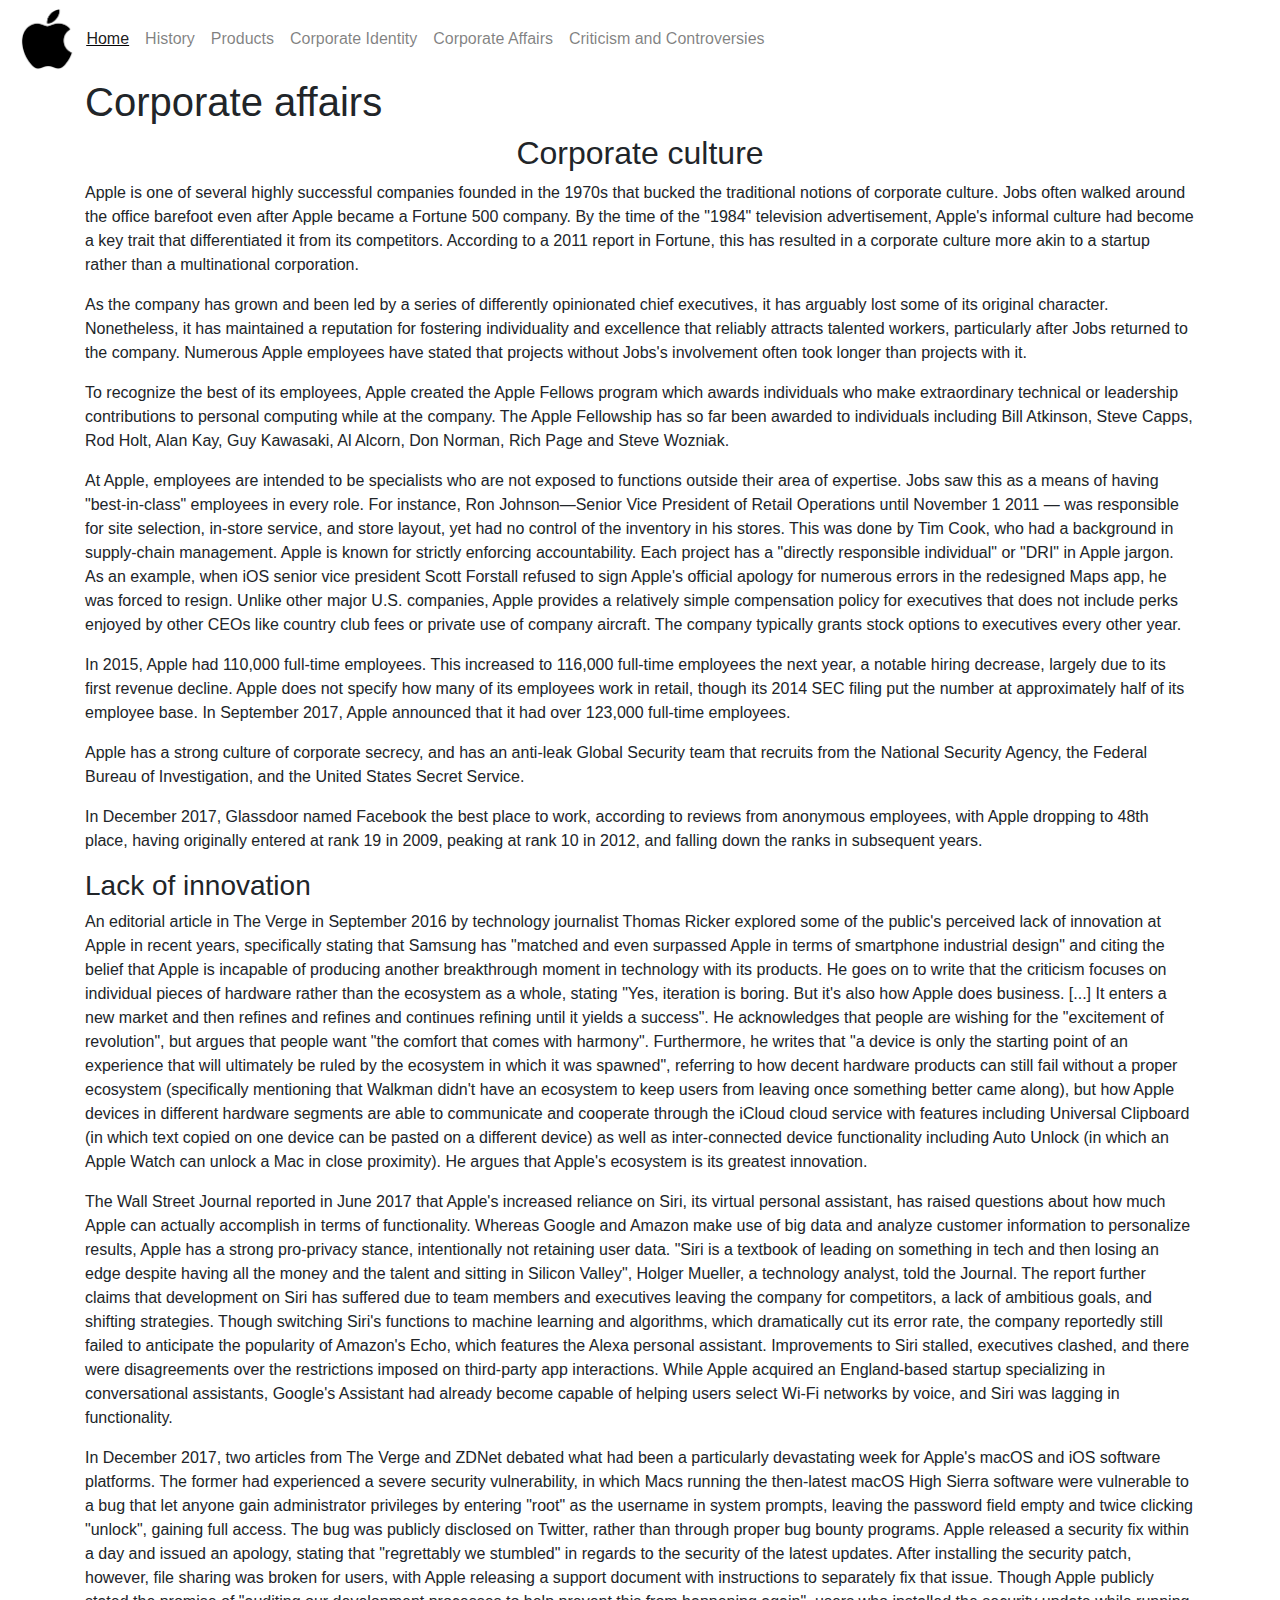
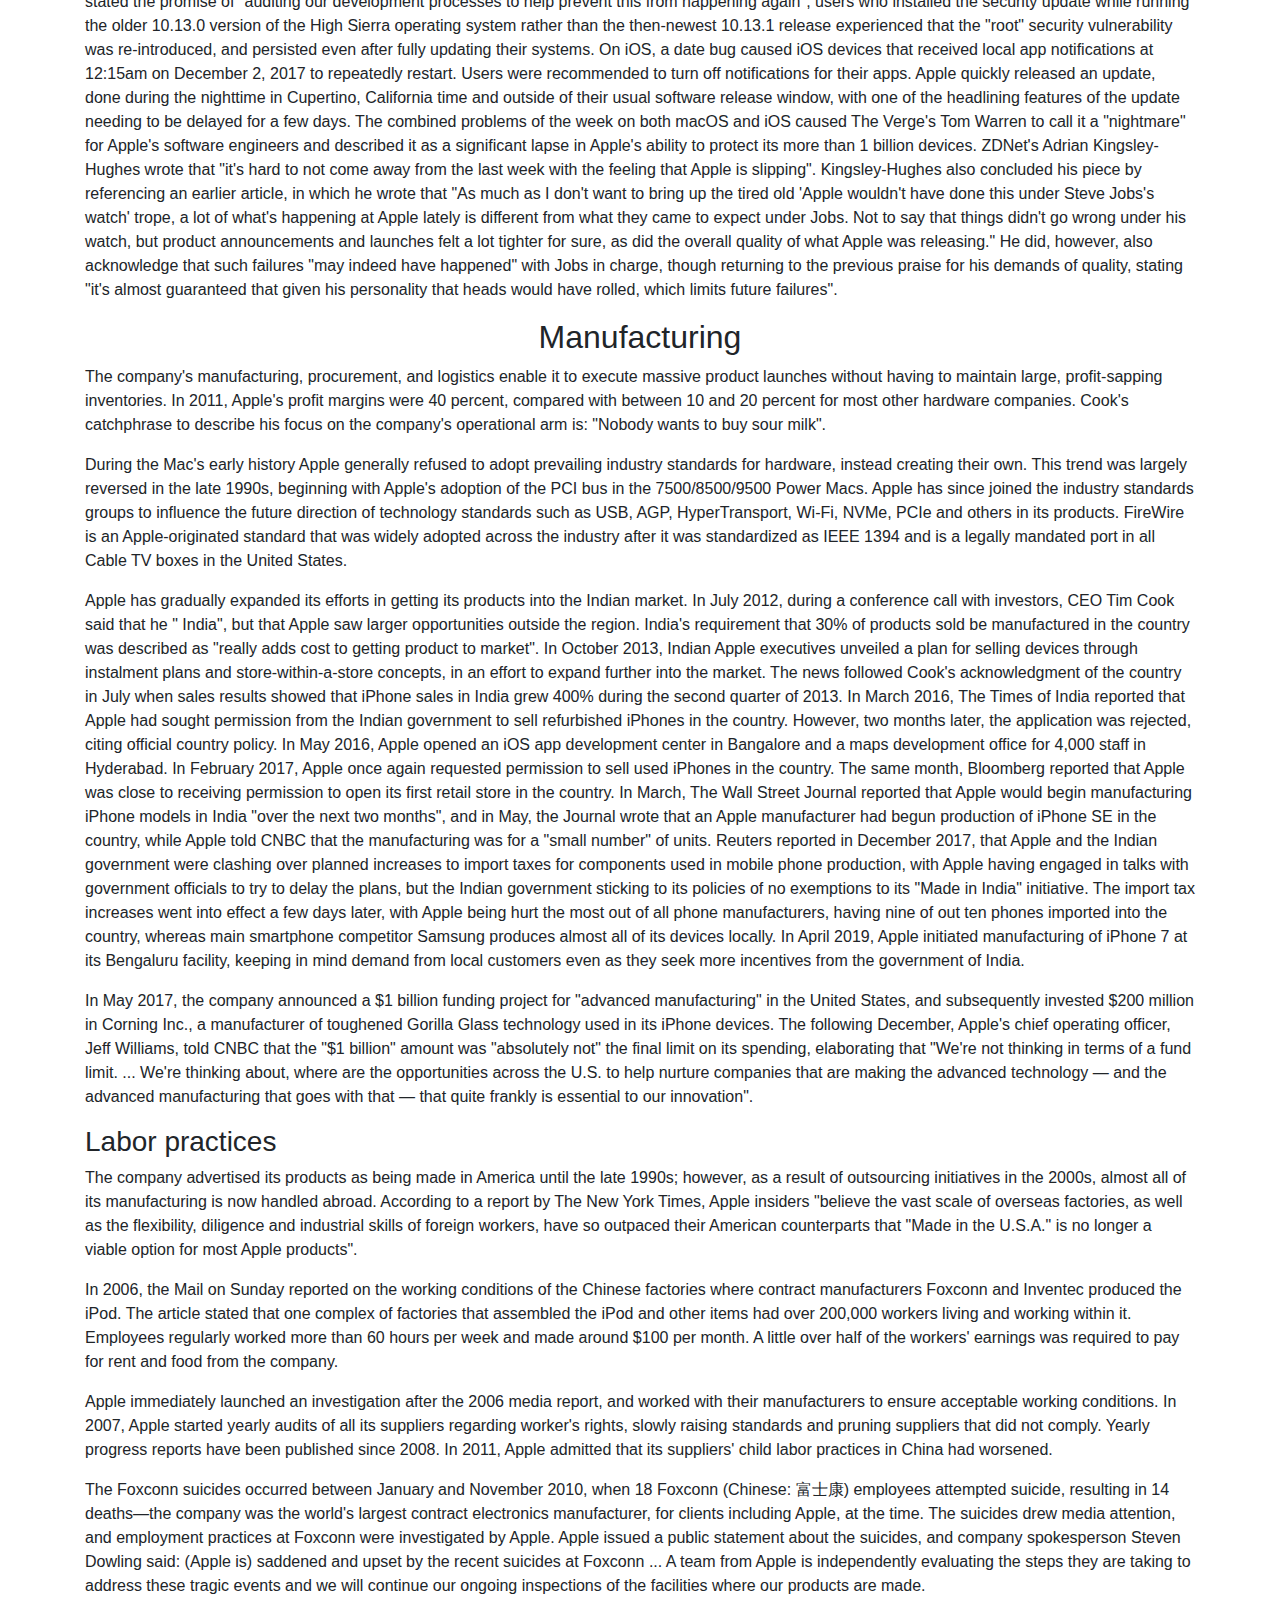
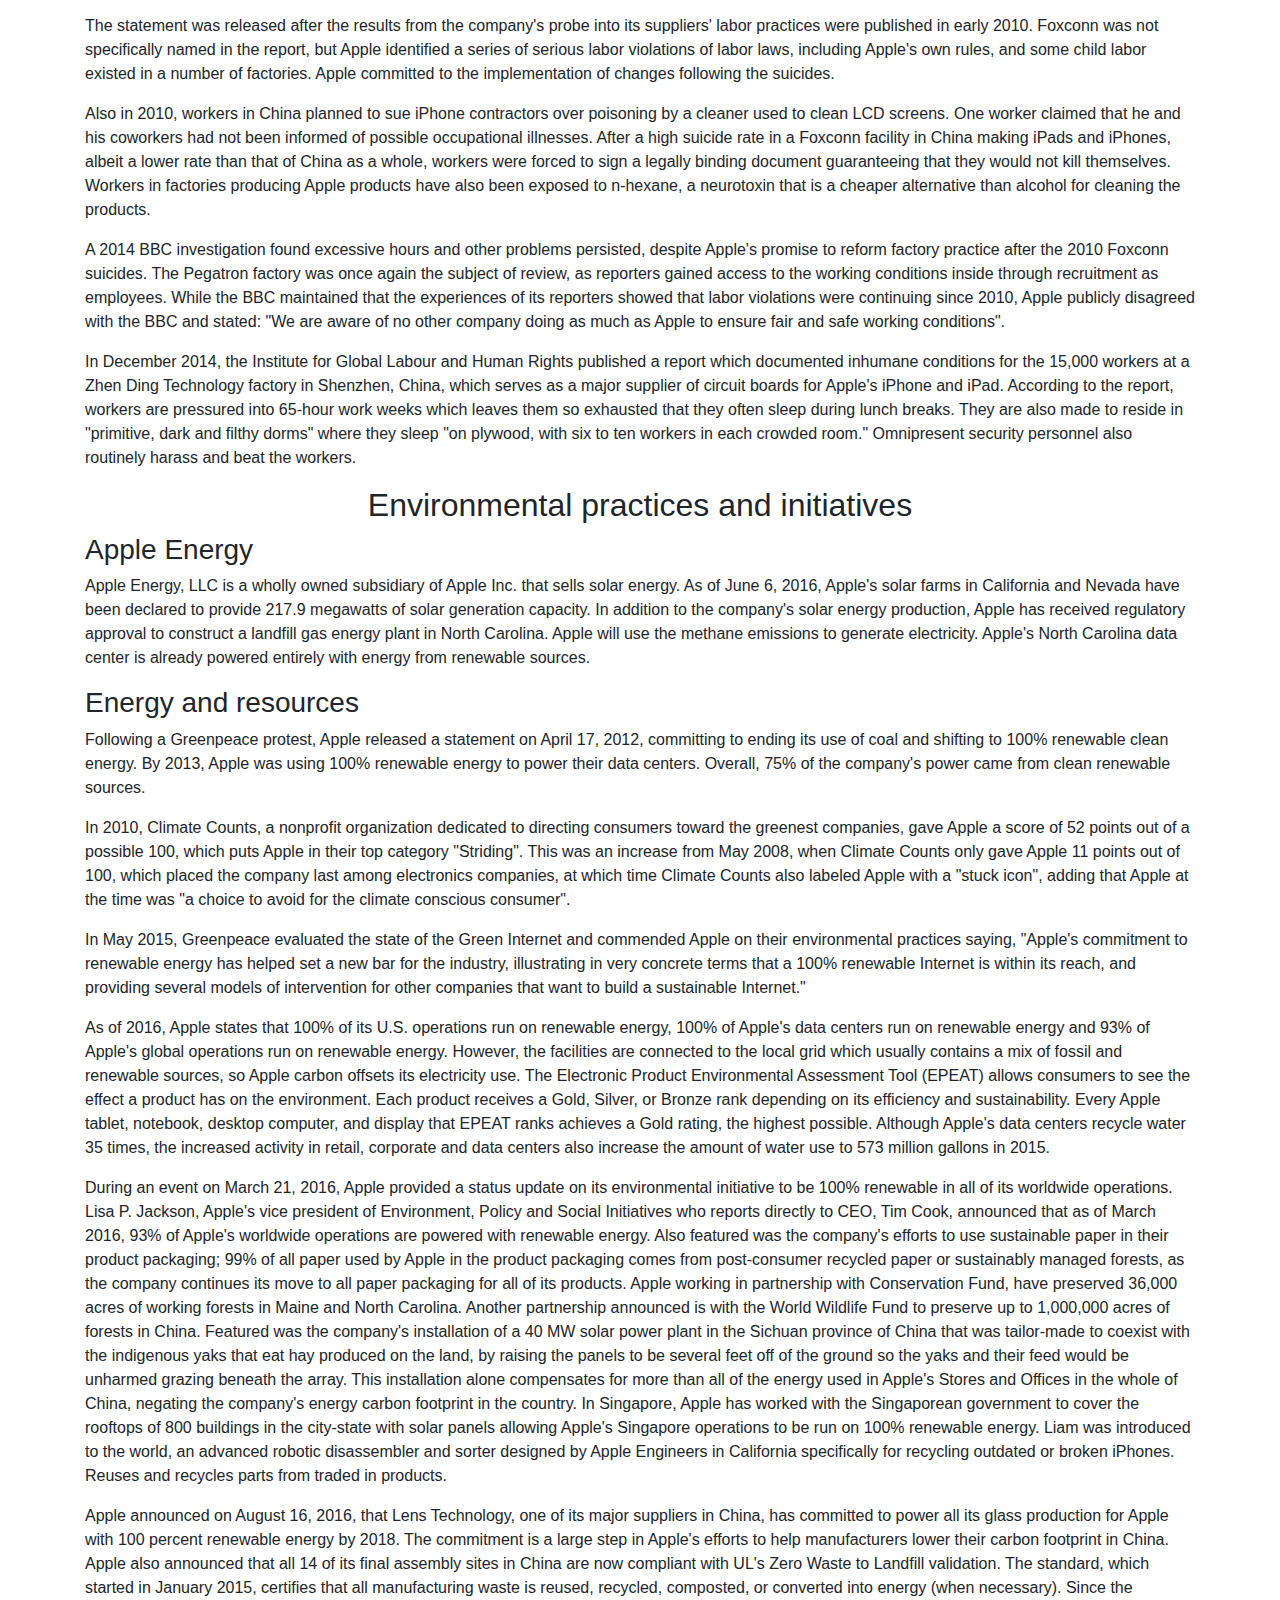
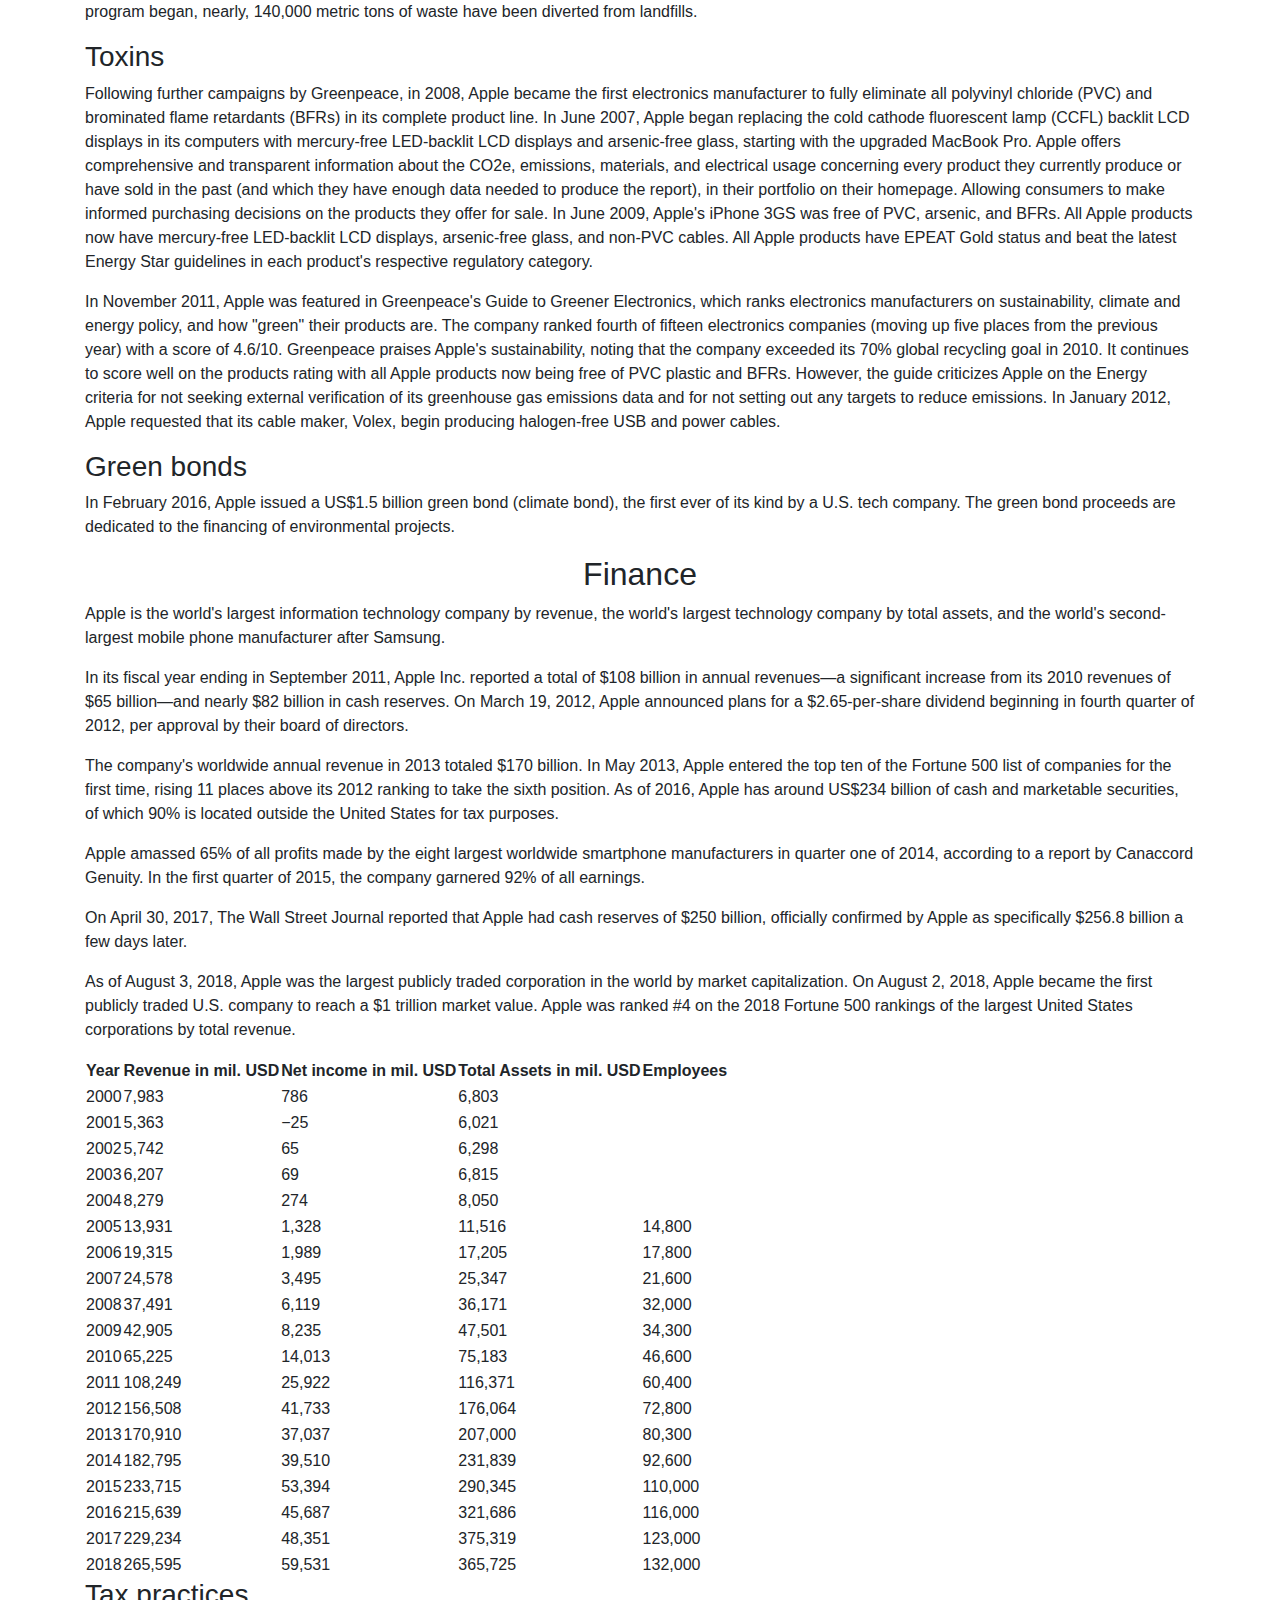
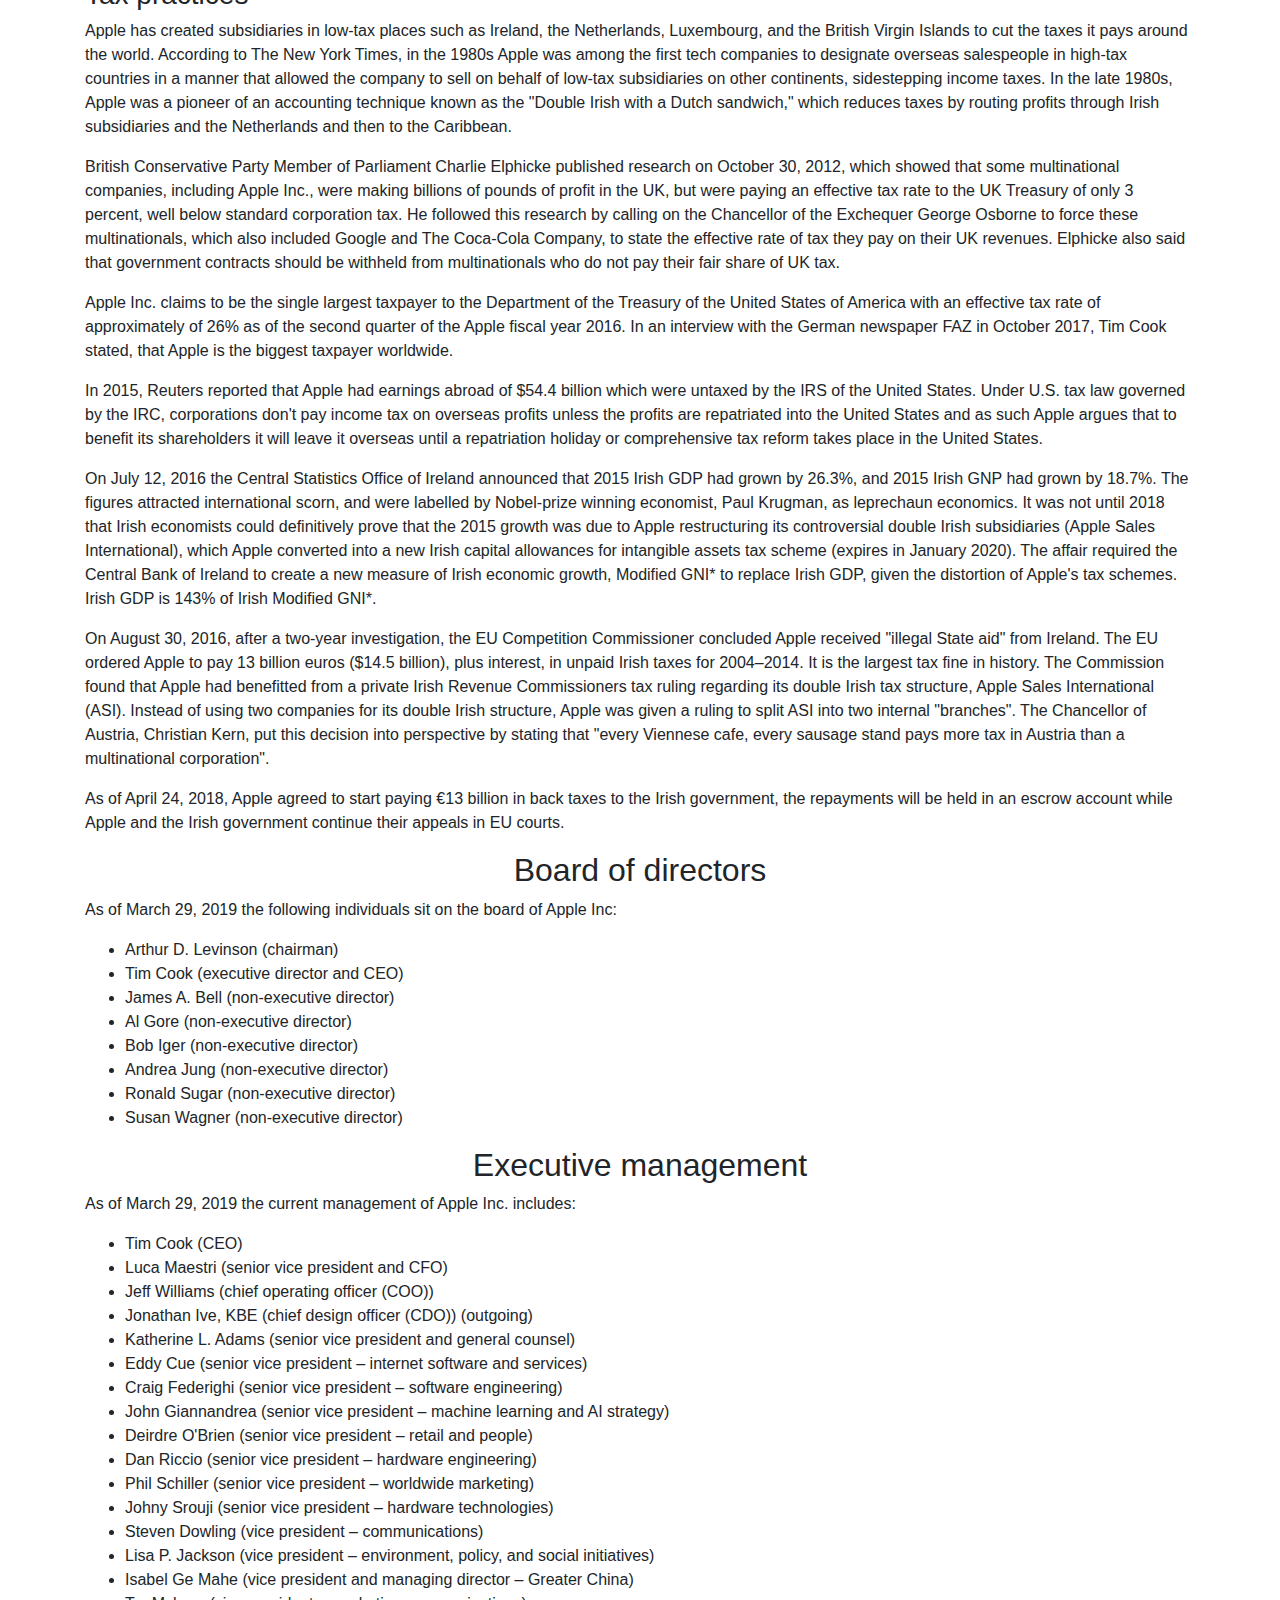
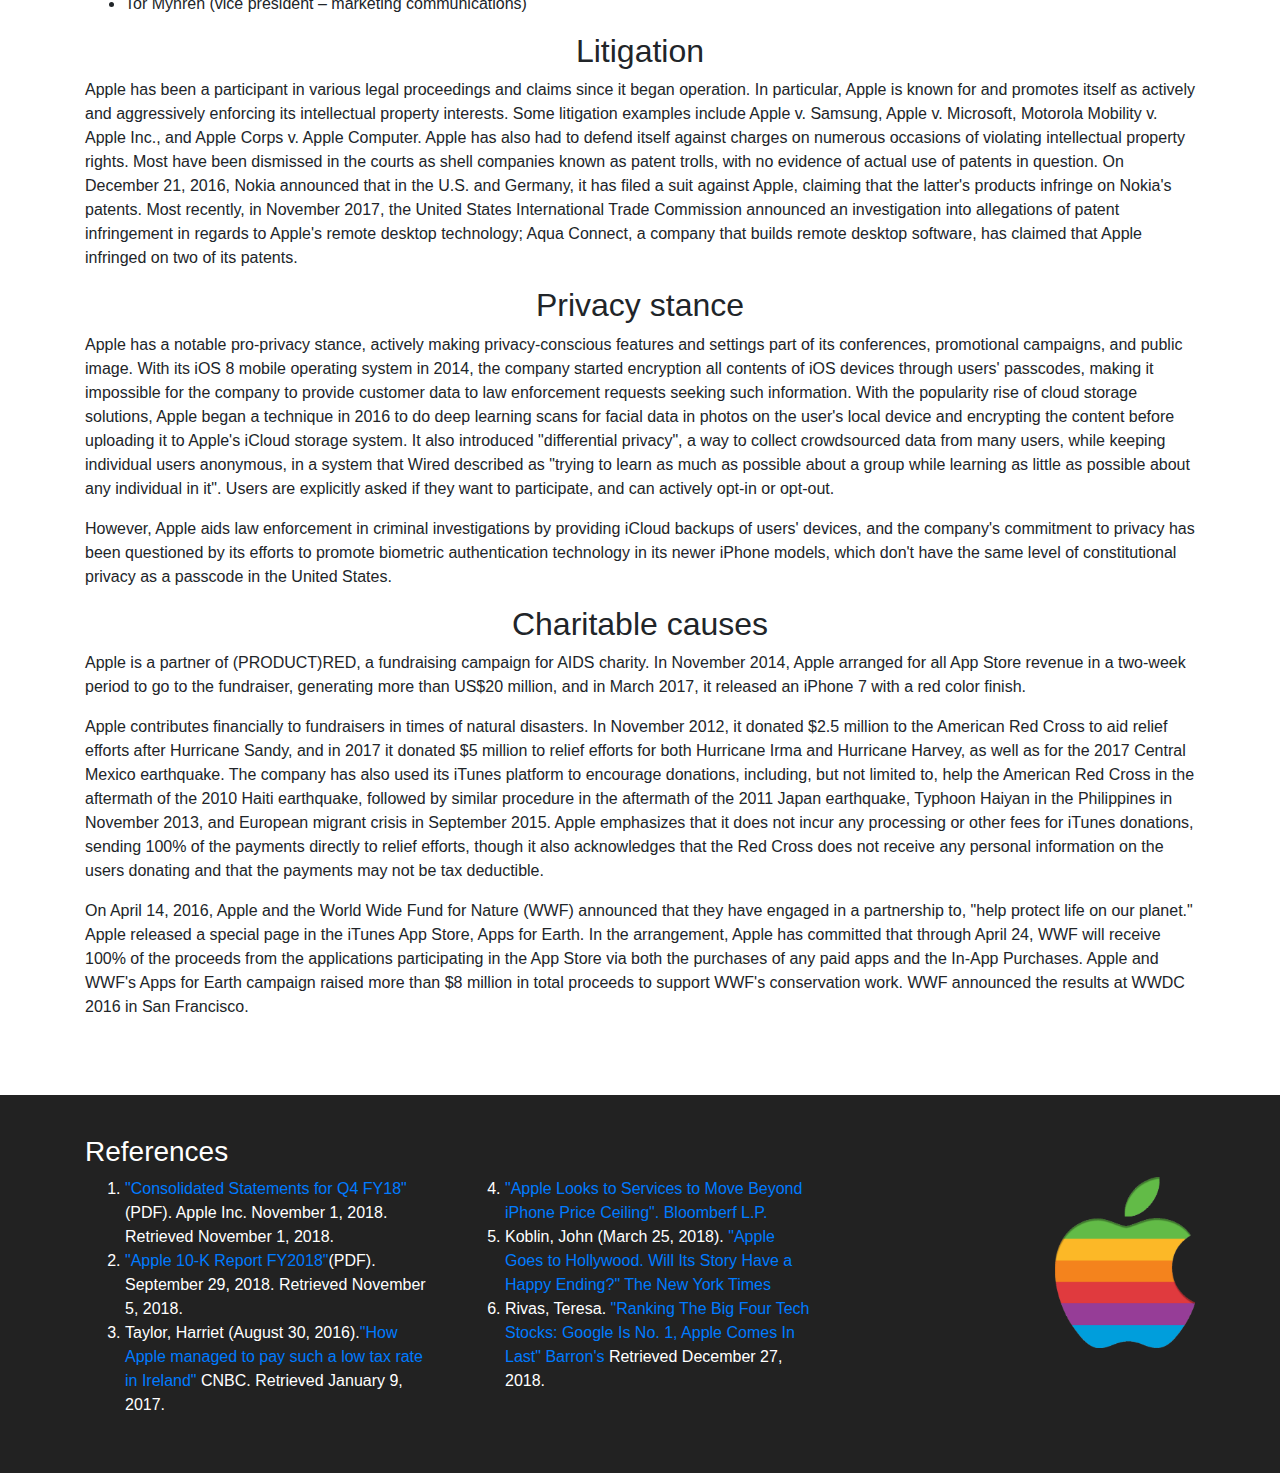
==== CorporateAffairs.html @ 80563fa0 "CorporateAffairs.html" ====
<!DOCTYPE html>
<html lang="en">
<head>
	<title> Apple Inc.</title>

	<!-- Bootstrap Css -->
	<link rel="stylesheet" href="https://stackpath.bootstrapcdn.com/bootstrap/4.3.1/css/bootstrap.min.css" integrity="sha384-ggOyR0iXCbMQv3Xipma34MD+dH/1fQ784/j6cY/iJTQUOhcWr7x9JvoRxT2MZw1T" crossorigin="anonymous">

	<!-- Main Css -->
	<link href="style.css" rel="stylesheet">

</head>
<body>

<!-- Navigation -->

	<nav class="navbar navbar-expand-lg navbar-light">
		<img src="logosmall.png" alt="Applelogo" id="logo">
		<button class="navbar-toggler" type="button" data-toggle="collapse" data-target="#navbarNav" aria-controls="navbarNav" aria-expanded="false" aria-label="Toggle navigation">
			<span class="navbar-toggler-icon"></span>
		</button>
		<div class="collapse navbar-collapse" id="navbarNav">
			<ul class="navbar-nav">
				<li class="nav-item active">
					<a class="nav-item nav-link active" href="index.html">Home</a>
				</li>

				<li class="nav-item">
					<a class="nav-item nav-link" href="#">History</a>
				</li>

				<li class="nav-item">
					<a class="nav-item nav-link" href="#">Products</a>
				</li>

				<li class="nav-item">
					<a class="nav-item nav-link" href="#">Corporate Identity</a>
				</li>

				<li class="nav-item">
					<a class="nav-item nav-link" href="#">Corporate Affairs</a>
				</li>

				<li class="nav-item">
					<a class="nav-link" href="criticismAndControversies.html">Criticism and Controversies</a>
				</li>
			</ul>
		</div>
	</nav>


<!-- main body -->


<div class="container">
  <div class="row">
    <div class="col-md-12">
      <h1>Corporate affairs</h1>
      <h2>Corporate culture</h2>
      <p>Apple is one of several highly successful companies founded in the 1970s that bucked the traditional notions of corporate culture. Jobs often walked around the office barefoot even after Apple became a Fortune 500 company. By the time of the "1984" television advertisement, Apple's informal culture had become a key trait that differentiated it from its competitors. According to a 2011 report in Fortune, this has resulted in a corporate culture more akin to a startup rather than a multinational corporation.</p>

      <p>As the company has grown and been led by a series of differently opinionated chief executives, it has arguably lost some of its original character. Nonetheless, it has maintained a reputation for fostering individuality and excellence that reliably attracts talented workers, particularly after Jobs returned to the company. Numerous Apple employees have stated that projects without Jobs's involvement often took longer than projects with it.</p>

      <p>To recognize the best of its employees, Apple created the Apple Fellows program which awards individuals who make extraordinary technical or leadership contributions to personal computing while at the company. The Apple Fellowship has so far been awarded to individuals including Bill Atkinson, Steve Capps, Rod Holt, Alan Kay, Guy Kawasaki, Al Alcorn, Don Norman, Rich Page and Steve Wozniak.</p>

      <p>At Apple, employees are intended to be specialists who are not exposed to functions outside their area of expertise. Jobs saw this as a means of having "best-in-class" employees in every role. For instance, Ron Johnson—Senior Vice President of Retail Operations until November 1 2011 — was responsible for site selection, in-store service, and store layout, yet had no control of the inventory in his stores. This was done by Tim Cook, who had a background in supply-chain management. Apple is known for strictly enforcing accountability. Each project has a "directly responsible individual" or "DRI" in Apple jargon. As an example, when iOS senior vice president Scott Forstall refused to sign Apple's official apology for numerous errors in the redesigned Maps app, he was forced to resign. Unlike other major U.S. companies, Apple provides a relatively simple compensation policy for executives that does not include perks enjoyed by other CEOs like country club fees or private use of company aircraft. The company typically grants stock options to executives every other year.</p>

      <p>In 2015, Apple had 110,000 full-time employees. This increased to 116,000 full-time employees the next year, a notable hiring decrease, largely due to its first revenue decline. Apple does not specify how many of its employees work in retail, though its 2014 SEC filing put the number at approximately half of its employee base. In September 2017, Apple announced that it had over 123,000 full-time employees.</p>

      <p>Apple has a strong culture of corporate secrecy, and has an anti-leak Global Security team that recruits from the National Security Agency, the Federal Bureau of Investigation, and the United States Secret Service.</p>

      <p>In December 2017, Glassdoor named Facebook the best place to work, according to reviews from anonymous employees, with Apple dropping to 48th place, having originally entered at rank 19 in 2009, peaking at rank 10 in 2012, and falling down the ranks in subsequent years.</p>

      <h3>Lack of innovation</h3>
      <p>An editorial article in The Verge in September 2016 by technology journalist Thomas Ricker explored some of the public's perceived lack of innovation at Apple in recent years, specifically stating that Samsung has "matched and even surpassed Apple in terms of smartphone industrial design" and citing the belief that Apple is incapable of producing another breakthrough moment in technology with its products. He goes on to write that the criticism focuses on individual pieces of hardware rather than the ecosystem as a whole, stating "Yes, iteration is boring. But it's also how Apple does business. [...] It enters a new market and then refines and refines and continues refining until it yields a success". He acknowledges that people are wishing for the "excitement of revolution", but argues that people want "the comfort that comes with harmony". Furthermore, he writes that "a device is only the starting point of an experience that will ultimately be ruled by the ecosystem in which it was spawned", referring to how decent hardware products can still fail without a proper ecosystem (specifically mentioning that Walkman didn't have an ecosystem to keep users from leaving once something better came along), but how Apple devices in different hardware segments are able to communicate and cooperate through the iCloud cloud service with features including Universal Clipboard (in which text copied on one device can be pasted on a different device) as well as inter-connected device functionality including Auto Unlock (in which an Apple Watch can unlock a Mac in close proximity). He argues that Apple's ecosystem is its greatest innovation.</p>

      <p>The Wall Street Journal reported in June 2017 that Apple's increased reliance on Siri, its virtual personal assistant, has raised questions about how much Apple can actually accomplish in terms of functionality. Whereas Google and Amazon make use of big data and analyze customer information to personalize results, Apple has a strong pro-privacy stance, intentionally not retaining user data. "Siri is a textbook of leading on something in tech and then losing an edge despite having all the money and the talent and sitting in Silicon Valley", Holger Mueller, a technology analyst, told the Journal. The report further claims that development on Siri has suffered due to team members and executives leaving the company for competitors, a lack of ambitious goals, and shifting strategies. Though switching Siri's functions to machine learning and algorithms, which dramatically cut its error rate, the company reportedly still failed to anticipate the popularity of Amazon's Echo, which features the Alexa personal assistant. Improvements to Siri stalled, executives clashed, and there were disagreements over the restrictions imposed on third-party app interactions. While Apple acquired an England-based startup specializing in conversational assistants, Google's Assistant had already become capable of helping users select Wi-Fi networks by voice, and Siri was lagging in functionality.</p>

      <p>In December 2017, two articles from The Verge and ZDNet debated what had been a particularly devastating week for Apple's macOS and iOS software platforms. The former had experienced a severe security vulnerability, in which Macs running the then-latest macOS High Sierra software were vulnerable to a bug that let anyone gain administrator privileges by entering "root" as the username in system prompts, leaving the password field empty and twice clicking "unlock", gaining full access. The bug was publicly disclosed on Twitter, rather than through proper bug bounty programs. Apple released a security fix within a day and issued an apology, stating that "regrettably we stumbled" in regards to the security of the latest updates. After installing the security patch, however, file sharing was broken for users, with Apple releasing a support document with instructions to separately fix that issue. Though Apple publicly stated the promise of "auditing our development processes to help prevent this from happening again", users who installed the security update while running the older 10.13.0 version of the High Sierra operating system rather than the then-newest 10.13.1 release experienced that the "root" security vulnerability was re-introduced, and persisted even after fully updating their systems. On iOS, a date bug caused iOS devices that received local app notifications at 12:15am on December 2, 2017 to repeatedly restart. Users were recommended to turn off notifications for their apps. Apple quickly released an update, done during the nighttime in Cupertino, California time and outside of their usual software release window, with one of the headlining features of the update needing to be delayed for a few days. The combined problems of the week on both macOS and iOS caused The Verge's Tom Warren to call it a "nightmare" for Apple's software engineers and described it as a significant lapse in Apple's ability to protect its more than 1 billion devices. ZDNet's Adrian Kingsley-Hughes wrote that "it's hard to not come away from the last week with the feeling that Apple is slipping". Kingsley-Hughes also concluded his piece by referencing an earlier article, in which he wrote that "As much as I don't want to bring up the tired old 'Apple wouldn't have done this under Steve Jobs's watch' trope, a lot of what's happening at Apple lately is different from what they came to expect under Jobs. Not to say that things didn't go wrong under his watch, but product announcements and launches felt a lot tighter for sure, as did the overall quality of what Apple was releasing." He did, however, also acknowledge that such failures "may indeed have happened" with Jobs in charge, though returning to the previous praise for his demands of quality, stating "it's almost guaranteed that given his personality that heads would have rolled, which limits future failures".</p>

      <h2>Manufacturing</h2>
      <p>The company's manufacturing, procurement, and logistics enable it to execute massive product launches without having to maintain large, profit-sapping inventories. In 2011, Apple's profit margins were 40 percent, compared with between 10 and 20 percent for most other hardware companies. Cook's catchphrase to describe his focus on the company's operational arm is: "Nobody wants to buy sour milk".</p>

      <p>During the Mac's early history Apple generally refused to adopt prevailing industry standards for hardware, instead creating their own. This trend was largely reversed in the late 1990s, beginning with Apple's adoption of the PCI bus in the 7500/8500/9500 Power Macs. Apple has since joined the industry standards groups to influence the future direction of technology standards such as USB, AGP, HyperTransport, Wi-Fi, NVMe, PCIe and others in its products. FireWire is an Apple-originated standard that was widely adopted across the industry after it was standardized as IEEE 1394 and is a legally mandated port in all Cable TV boxes in the United States.</p>

      <p>Apple has gradually expanded its efforts in getting its products into the Indian market. In July 2012, during a conference call with investors, CEO Tim Cook said that he " India", but that Apple saw larger opportunities outside the region. India's requirement that 30% of products sold be manufactured in the country was described as "really adds cost to getting product to market". In October 2013, Indian Apple executives unveiled a plan for selling devices through instalment plans and store-within-a-store concepts, in an effort to expand further into the market. The news followed Cook's acknowledgment of the country in July when sales results showed that iPhone sales in India grew 400% during the second quarter of 2013. In March 2016, The Times of India reported that Apple had sought permission from the Indian government to sell refurbished iPhones in the country. However, two months later, the application was rejected, citing official country policy. In May 2016, Apple opened an iOS app development center in Bangalore and a maps development office for 4,000 staff in Hyderabad. In February 2017, Apple once again requested permission to sell used iPhones in the country. The same month, Bloomberg reported that Apple was close to receiving permission to open its first retail store in the country. In March, The Wall Street Journal reported that Apple would begin manufacturing iPhone models in India "over the next two months", and in May, the Journal wrote that an Apple manufacturer had begun production of iPhone SE in the country, while Apple told CNBC that the manufacturing was for a "small number" of units. Reuters reported in December 2017, that Apple and the Indian government were clashing over planned increases to import taxes for components used in mobile phone production, with Apple having engaged in talks with government officials to try to delay the plans, but the Indian government sticking to its policies of no exemptions to its "Made in India" initiative. The import tax increases went into effect a few days later, with Apple being hurt the most out of all phone manufacturers, having nine of out ten phones imported into the country, whereas main smartphone competitor Samsung produces almost all of its devices locally. In April 2019, Apple initiated manufacturing of iPhone 7 at its Bengaluru facility, keeping in mind demand from local customers even as they seek more incentives from the government of India.</p>

      <p>In May 2017, the company announced a $1 billion funding project for "advanced manufacturing" in the United States, and subsequently invested $200 million in Corning Inc., a manufacturer of toughened Gorilla Glass technology used in its iPhone devices. The following December, Apple's chief operating officer, Jeff Williams, told CNBC that the "$1 billion" amount was "absolutely not" the final limit on its spending, elaborating that "We're not thinking in terms of a fund limit. ... We're thinking about, where are the opportunities across the U.S. to help nurture companies that are making the advanced technology — and the advanced manufacturing that goes with that — that quite frankly is essential to our innovation".</p>

      <h3>Labor practices</h3>
      <p>The company advertised its products as being made in America until the late 1990s; however, as a result of outsourcing initiatives in the 2000s, almost all of its manufacturing is now handled abroad. According to a report by The New York Times, Apple insiders "believe the vast scale of overseas factories, as well as the flexibility, diligence and industrial skills of foreign workers, have so outpaced their American counterparts that "Made in the U.S.A." is no longer a viable option for most Apple products".</p>

      <p>In 2006, the Mail on Sunday reported on the working conditions of the Chinese factories where contract manufacturers Foxconn and Inventec produced the iPod. The article stated that one complex of factories that assembled the iPod and other items had over 200,000 workers living and working within it. Employees regularly worked more than 60 hours per week and made around $100 per month. A little over half of the workers' earnings was required to pay for rent and food from the company.</p>

      <p>Apple immediately launched an investigation after the 2006 media report, and worked with their manufacturers to ensure acceptable working conditions. In 2007, Apple started yearly audits of all its suppliers regarding worker's rights, slowly raising standards and pruning suppliers that did not comply. Yearly progress reports have been published since 2008. In 2011, Apple admitted that its suppliers' child labor practices in China had worsened.</p>

      <p>The Foxconn suicides occurred between January and November 2010, when 18 Foxconn (Chinese: 富士康) employees attempted suicide, resulting in 14 deaths—the company was the world's largest contract electronics manufacturer, for clients including Apple, at the time. The suicides drew media attention, and employment practices at Foxconn were investigated by Apple. Apple issued a public statement about the suicides, and company spokesperson Steven Dowling said: (Apple is) saddened and upset by the recent suicides at Foxconn ... A team from Apple is independently evaluating the steps they are taking to address these tragic events and we will continue our ongoing inspections of the facilities where our products are made.</p>

      <p>The statement was released after the results from the company's probe into its suppliers' labor practices were published in early 2010. Foxconn was not specifically named in the report, but Apple identified a series of serious labor violations of labor laws, including Apple's own rules, and some child labor existed in a number of factories. Apple committed to the implementation of changes following the suicides.</p>

      <p>Also in 2010, workers in China planned to sue iPhone contractors over poisoning by a cleaner used to clean LCD screens. One worker claimed that he and his coworkers had not been informed of possible occupational illnesses. After a high suicide rate in a Foxconn facility in China making iPads and iPhones, albeit a lower rate than that of China as a whole, workers were forced to sign a legally binding document guaranteeing that they would not kill themselves. Workers in factories producing Apple products have also been exposed to n-hexane, a neurotoxin that is a cheaper alternative than alcohol for cleaning the products.</p>

      <p>A 2014 BBC investigation found excessive hours and other problems persisted, despite Apple's promise to reform factory practice after the 2010 Foxconn suicides. The Pegatron factory was once again the subject of review, as reporters gained access to the working conditions inside through recruitment as employees. While the BBC maintained that the experiences of its reporters showed that labor violations were continuing since 2010, Apple publicly disagreed with the BBC and stated: "We are aware of no other company doing as much as Apple to ensure fair and safe working conditions".</p>

      <p>In December 2014, the Institute for Global Labour and Human Rights published a report which documented inhumane conditions for the 15,000 workers at a Zhen Ding Technology factory in Shenzhen, China, which serves as a major supplier of circuit boards for Apple's iPhone and iPad. According to the report, workers are pressured into 65-hour work weeks which leaves them so exhausted that they often sleep during lunch breaks. They are also made to reside in "primitive, dark and filthy dorms" where they sleep "on plywood, with six to ten workers in each crowded room." Omnipresent security personnel also routinely harass and beat the workers.</p>

      <h2>Environmental practices and initiatives</h2>
      <h3>Apple Energy</h3>
      <p>Apple Energy, LLC is a wholly owned subsidiary of Apple Inc. that sells solar energy. As of June 6, 2016, Apple's solar farms in California and Nevada have been declared to provide 217.9 megawatts of solar generation capacity. In addition to the company's solar energy production, Apple has received regulatory approval to construct a landfill gas energy plant in North Carolina. Apple will use the methane emissions to generate electricity. Apple's North Carolina data center is already powered entirely with energy from renewable sources.</p>

      <h3>Energy and resources</h3>
      <p>Following a Greenpeace protest, Apple released a statement on April 17, 2012, committing to ending its use of coal and shifting to 100% renewable clean energy. By 2013, Apple was using 100% renewable energy to power their data centers. Overall, 75% of the company's power came from clean renewable sources.</p>

      <p>In 2010, Climate Counts, a nonprofit organization dedicated to directing consumers toward the greenest companies, gave Apple a score of 52 points out of a possible 100, which puts Apple in their top category "Striding". This was an increase from May 2008, when Climate Counts only gave Apple 11 points out of 100, which placed the company last among electronics companies, at which time Climate Counts also labeled Apple with a "stuck icon", adding that Apple at the time was "a choice to avoid for the climate conscious consumer".</p>

      <p>In May 2015, Greenpeace evaluated the state of the Green Internet and commended Apple on their environmental practices saying, "Apple's commitment to renewable energy has helped set a new bar for the industry, illustrating in very concrete terms that a 100% renewable Internet is within its reach, and providing several models of intervention for other companies that want to build a sustainable Internet."</p>

      <p>As of 2016, Apple states that 100% of its U.S. operations run on renewable energy, 100% of Apple's data centers run on renewable energy and 93% of Apple's global operations run on renewable energy. However, the facilities are connected to the local grid which usually contains a mix of fossil and renewable sources, so Apple carbon offsets its electricity use. The Electronic Product Environmental Assessment Tool (EPEAT) allows consumers to see the effect a product has on the environment. Each product receives a Gold, Silver, or Bronze rank depending on its efficiency and sustainability. Every Apple tablet, notebook, desktop computer, and display that EPEAT ranks achieves a Gold rating, the highest possible. Although Apple's data centers recycle water 35 times, the increased activity in retail, corporate and data centers also increase the amount of water use to 573 million gallons in 2015.</p>

      <p>During an event on March 21, 2016, Apple provided a status update on its environmental initiative to be 100% renewable in all of its worldwide operations. Lisa P. Jackson, Apple's vice president of Environment, Policy and Social Initiatives who reports directly to CEO, Tim Cook, announced that as of March 2016, 93% of Apple's worldwide operations are powered with renewable energy. Also featured was the company's efforts to use sustainable paper in their product packaging; 99% of all paper used by Apple in the product packaging comes from post-consumer recycled paper or sustainably managed forests, as the company continues its move to all paper packaging for all of its products. Apple working in partnership with Conservation Fund, have preserved 36,000 acres of working forests in Maine and North Carolina. Another partnership announced is with the World Wildlife Fund to preserve up to 1,000,000 acres of forests in China. Featured was the company's installation of a 40 MW solar power plant in the Sichuan province of China that was tailor-made to coexist with the indigenous yaks that eat hay produced on the land, by raising the panels to be several feet off of the ground so the yaks and their feed would be unharmed grazing beneath the array. This installation alone compensates for more than all of the energy used in Apple's Stores and Offices in the whole of China, negating the company's energy carbon footprint in the country. In Singapore, Apple has worked with the Singaporean government to cover the rooftops of 800 buildings in the city-state with solar panels allowing Apple's Singapore operations to be run on 100% renewable energy. Liam was introduced to the world, an advanced robotic disassembler and sorter designed by Apple Engineers in California specifically for recycling outdated or broken iPhones. Reuses and recycles parts from traded in products.</p>

      <p>Apple announced on August 16, 2016, that Lens Technology, one of its major suppliers in China, has committed to power all its glass production for Apple with 100 percent renewable energy by 2018. The commitment is a large step in Apple's efforts to help manufacturers lower their carbon footprint in China. Apple also announced that all 14 of its final assembly sites in China are now compliant with UL's Zero Waste to Landfill validation. The standard, which started in January 2015, certifies that all manufacturing waste is reused, recycled, composted, or converted into energy (when necessary). Since the program began, nearly, 140,000 metric tons of waste have been diverted from landfills.</p>

      <h3>Toxins</h3>
      <p>Following further campaigns by Greenpeace, in 2008, Apple became the first electronics manufacturer to fully eliminate all polyvinyl chloride (PVC) and brominated flame retardants (BFRs) in its complete product line. In June 2007, Apple began replacing the cold cathode fluorescent lamp (CCFL) backlit LCD displays in its computers with mercury-free LED-backlit LCD displays and arsenic-free glass, starting with the upgraded MacBook Pro. Apple offers comprehensive and transparent information about the CO2e, emissions, materials, and electrical usage concerning every product they currently produce or have sold in the past (and which they have enough data needed to produce the report), in their portfolio on their homepage. Allowing consumers to make informed purchasing decisions on the products they offer for sale. In June 2009, Apple's iPhone 3GS was free of PVC, arsenic, and BFRs. All Apple products now have mercury-free LED-backlit LCD displays, arsenic-free glass, and non-PVC cables. All Apple products have EPEAT Gold status and beat the latest Energy Star guidelines in each product's respective regulatory category.</p>

      <p>In November 2011, Apple was featured in Greenpeace's Guide to Greener Electronics, which ranks electronics manufacturers on sustainability, climate and energy policy, and how "green" their products are. The company ranked fourth of fifteen electronics companies (moving up five places from the previous year) with a score of 4.6/10. Greenpeace praises Apple's sustainability, noting that the company exceeded its 70% global recycling goal in 2010. It continues to score well on the products rating with all Apple products now being free of PVC plastic and BFRs. However, the guide criticizes Apple on the Energy criteria for not seeking external verification of its greenhouse gas emissions data and for not setting out any targets to reduce emissions. In January 2012, Apple requested that its cable maker, Volex, begin producing halogen-free USB and power cables.</p>

      <h3>Green bonds</h3>
      <p>In February 2016, Apple issued a US$1.5 billion green bond (climate bond), the first ever of its kind by a U.S. tech company. The green bond proceeds are dedicated to the financing of environmental projects.</p>

      <h2>Finance</h2>
      <p>Apple is the world's largest information technology company by revenue, the world's largest technology company by total assets, and the world's second-largest mobile phone manufacturer after Samsung.</p>

      <p>In its fiscal year ending in September 2011, Apple Inc. reported a total of $108 billion in annual revenues—a significant increase from its 2010 revenues of $65 billion—and nearly $82 billion in cash reserves. On March 19, 2012, Apple announced plans for a $2.65-per-share dividend beginning in fourth quarter of 2012, per approval by their board of directors.</p>

      <p>The company's worldwide annual revenue in 2013 totaled $170 billion. In May 2013, Apple entered the top ten of the Fortune 500 list of companies for the first time, rising 11 places above its 2012 ranking to take the sixth position. As of 2016, Apple has around US$234 billion of cash and marketable securities, of which 90% is located outside the United States for tax purposes.</p>

      <p>Apple amassed 65% of all profits made by the eight largest worldwide smartphone manufacturers in quarter one of 2014, according to a report by Canaccord Genuity. In the first quarter of 2015, the company garnered 92% of all earnings.</p>

      <p>On April 30, 2017, The Wall Street Journal reported that Apple had cash reserves of $250 billion, officially confirmed by Apple as specifically $256.8 billion a few days later.</p>

      <p>As of August 3, 2018, Apple was the largest publicly traded corporation in the world by market capitalization. On August 2, 2018, Apple became the first publicly traded U.S. company to reach a $1 trillion market value. Apple was ranked #4 on the 2018 Fortune 500 rankings of the largest United States corporations by total revenue.</p>

      <table>
  <tr>
    <th>Year</th>
    <th>Revenue in mil. USD</th>
    <th>Net income in mil. USD</th>
    <th>Total Assets in mil. USD</th>
    <th>Employees</th>
  </tr>
  <tr>
    <td>2000</td>
    <td>7,983</td>
    <td>786</td>
    <td>6,803</td>
    <td></td>
  </tr>
  <tr>
    <td>2001</td>
    <td>5,363</td>
    <td>−25</td>
    <td>6,021</td>
    <td></td>
  </tr>
  <tr>
    <td>2002</td>
    <td>5,742</td>
    <td>65</td>
    <td>6,298</td>
    <td></td>
  </tr>
  <tr>
    <td>2003</td>
    <td>6,207</td>
    <td>69</td>
    <td>6,815</td>
    <td></td>
  </tr>
  <tr>
    <td>2004</td>
    <td>8,279</td>
    <td>274</td>
    <td>8,050</td>
    <td></td>
  </tr>
  <tr>
    <td>2005</td>
    <td>13,931</td>
    <td>1,328</td>
    <td>11,516</td>
    <td>14,800</td>
  </tr>
  <tr>
    <td>2006</td>
    <td>19,315</td>
    <td>1,989</td>
    <td>17,205</td>
    <td>17,800</td>
  </tr>
  <tr>
    <td>2007</td>
    <td>24,578</td>
    <td>3,495</td>
    <td>25,347</td>
    <td>21,600</td>
  </tr>
  <tr>
    <td>2008</td>
    <td>37,491</td>
    <td>6,119</td>
    <td>36,171</td>
    <td>32,000</td>
  </tr>
  <tr>
    <td>2009</td>
    <td>42,905 </td>
    <td>8,235</td>
    <td>47,501</td>
    <td>34,300</td>
  </tr>
  <tr>
    <td>2010</td>
    <td>65,225</td>
    <td>14,013</td>
    <td>75,183</td>
    <td>46,600</td>
  </tr>
  <td>2011</td>
  <td>108,249</td>
  <td>25,922</td>
  <td>116,371</td>
  <td>60,400</td>
  </tr>
  <td>2012</td>
  <td>156,508 </td>
  <td>41,733</td>
  <td>176,064</td>
  <td>72,800</td>
  </tr>
  <td>2013</td>
  <td>170,910</td>
  <td>37,037</td>
  <td>207,000</td>
  <td>80,300</td>
  </tr>
  <td>2014</td>
  <td>182,795</td>
  <td>39,510</td>
  <td>231,839</td>
  <td>92,600</td>
  </tr>
  <td>2015</td>
  <td>233,715</td>
  <td>53,394</td>
  <td>290,345</td>
  <td>110,000</td>
  </tr>
  <td>2016</td>
  <td>215,639</td>
  <td>45,687</td>
  <td>321,686</td>
  <td>116,000</td>
  </tr>
  <td>2017</td>
  <td>229,234</td>
  <td>48,351</td>
  <td>375,319</td>
  <td>123,000</td>
  </tr>
  <td>2018</td>
  <td>265,595</td>
  <td>59,531</td>
  <td>365,725</td>
  <td>132,000</td>
  </tr>
</table>

      <h3>Tax practices</h3>
      <p>Apple has created subsidiaries in low-tax places such as Ireland, the Netherlands, Luxembourg, and the British Virgin Islands to cut the taxes it pays around the world. According to The New York Times, in the 1980s Apple was among the first tech companies to designate overseas salespeople in high-tax countries in a manner that allowed the company to sell on behalf of low-tax subsidiaries on other continents, sidestepping income taxes. In the late 1980s, Apple was a pioneer of an accounting technique known as the "Double Irish with a Dutch sandwich," which reduces taxes by routing profits through Irish subsidiaries and the Netherlands and then to the Caribbean.</p>

      <p>British Conservative Party Member of Parliament Charlie Elphicke published research on October 30, 2012, which showed that some multinational companies, including Apple Inc., were making billions of pounds of profit in the UK, but were paying an effective tax rate to the UK Treasury of only 3 percent, well below standard corporation tax. He followed this research by calling on the Chancellor of the Exchequer George Osborne to force these multinationals, which also included Google and The Coca-Cola Company, to state the effective rate of tax they pay on their UK revenues. Elphicke also said that government contracts should be withheld from multinationals who do not pay their fair share of UK tax.</p>

      <p>Apple Inc. claims to be the single largest taxpayer to the Department of the Treasury of the United States of America with an effective tax rate of approximately of 26% as of the second quarter of the Apple fiscal year 2016. In an interview with the German newspaper FAZ in October 2017, Tim Cook stated, that Apple is the biggest taxpayer worldwide.</p>

      <p>In 2015, Reuters reported that Apple had earnings abroad of $54.4 billion which were untaxed by the IRS of the United States. Under U.S. tax law governed by the IRC, corporations don't pay income tax on overseas profits unless the profits are repatriated into the United States and as such Apple argues that to benefit its shareholders it will leave it overseas until a repatriation holiday or comprehensive tax reform takes place in the United States.</p>

      <p>On July 12, 2016 the Central Statistics Office of Ireland announced that 2015 Irish GDP had grown by 26.3%, and 2015 Irish GNP had grown by 18.7%. The figures attracted international scorn, and were labelled by Nobel-prize winning economist, Paul Krugman, as leprechaun economics. It was not until 2018 that Irish economists could definitively prove that the 2015 growth was due to Apple restructuring its controversial double Irish subsidiaries (Apple Sales International), which Apple converted into a new Irish capital allowances for intangible assets tax scheme (expires in January 2020). The affair required the Central Bank of Ireland to create a new measure of Irish economic growth, Modified GNI* to replace Irish GDP, given the distortion of Apple's tax schemes. Irish GDP is 143% of Irish Modified GNI*.</p>

      <p>On August 30, 2016, after a two-year investigation, the EU Competition Commissioner concluded Apple received "illegal State aid" from Ireland. The EU ordered Apple to pay 13 billion euros ($14.5 billion), plus interest, in unpaid Irish taxes for 2004–2014. It is the largest tax fine in history. The Commission found that Apple had benefitted from a private Irish Revenue Commissioners tax ruling regarding its double Irish tax structure, Apple Sales International (ASI). Instead of using two companies for its double Irish structure, Apple was given a ruling to split ASI into two internal "branches". The Chancellor of Austria, Christian Kern, put this decision into perspective by stating that "every Viennese cafe, every sausage stand pays more tax in Austria than a multinational corporation".</p>

      <p>As of April 24, 2018, Apple agreed to start paying €13 billion in back taxes to the Irish government, the repayments will be held in an escrow account while Apple and the Irish government continue their appeals in EU courts.</p>

      <h2>Board of directors</h2>
      <p>As of March 29, 2019 the following individuals sit on the board of Apple Inc:</p>
      <ul>
        <li>Arthur D. Levinson (chairman)</li>
        <li>Tim Cook (executive director and CEO)</li>
        <li>James A. Bell (non-executive director)</li>
        <li>Al Gore (non-executive director)</li>
        <li>Bob Iger (non-executive director)</li>
        <li>Andrea Jung (non-executive director)</li>
        <li>Ronald Sugar (non-executive director)</li>
        <li>Susan Wagner (non-executive director)</li>
      </ul>

      <h2>Executive management</h2>
      <p>As of March 29, 2019 the current management of Apple Inc. includes:</p>
      <ul>
        <li>Tim Cook (CEO)</li>
        <li>Luca Maestri (senior vice president and CFO)</li>
        <li>Jeff Williams (chief operating officer (COO))</li>
        <li>Jonathan Ive, KBE (chief design officer (CDO)) (outgoing)</li>
        <li>Katherine L. Adams (senior vice president and general counsel)</li>
        <li>Eddy Cue (senior vice president – internet software and services)</li>
        <li>Craig Federighi (senior vice president – software engineering)</li>
        <li>John Giannandrea (senior vice president – machine learning and AI strategy)</li>
        <li>Deirdre O'Brien (senior vice president – retail and people)</li>
        <li>Dan Riccio (senior vice president – hardware engineering)</li>
        <li>Phil Schiller (senior vice president – worldwide marketing)</li>
        <li>Johny Srouji (senior vice president – hardware technologies)</li>
        <li>Steven Dowling (vice president – communications)</li>
        <li>Lisa P. Jackson (vice president – environment, policy, and social initiatives)</li>
        <li>Isabel Ge Mahe (vice president and managing director – Greater China)</li>
        <li>Tor Myhren (vice president – marketing communications)</li>
      </ul>

      <h2>Litigation</h2>
      <p>Apple has been a participant in various legal proceedings and claims since it began operation. In particular, Apple is known for and promotes itself as actively and aggressively enforcing its intellectual property interests. Some litigation examples include Apple v. Samsung, Apple v. Microsoft, Motorola Mobility v. Apple Inc., and Apple Corps v. Apple Computer. Apple has also had to defend itself against charges on numerous occasions of violating intellectual property rights. Most have been dismissed in the courts as shell companies known as patent trolls, with no evidence of actual use of patents in question. On December 21, 2016, Nokia announced that in the U.S. and Germany, it has filed a suit against Apple, claiming that the latter's products infringe on Nokia's patents. Most recently, in November 2017, the United States International Trade Commission announced an investigation into allegations of patent infringement in regards to Apple's remote desktop technology; Aqua Connect, a company that builds remote desktop software, has claimed that Apple infringed on two of its patents.</p>

      <h2>Privacy stance</h2>
      <p>Apple has a notable pro-privacy stance, actively making privacy-conscious features and settings part of its conferences, promotional campaigns, and public image. With its iOS 8 mobile operating system in 2014, the company started encryption all contents of iOS devices through users' passcodes, making it impossible for the company to provide customer data to law enforcement requests seeking such information. With the popularity rise of cloud storage solutions, Apple began a technique in 2016 to do deep learning scans for facial data in photos on the user's local device and encrypting the content before uploading it to Apple's iCloud storage system. It also introduced "differential privacy", a way to collect crowdsourced data from many users, while keeping individual users anonymous, in a system that Wired described as "trying to learn as much as possible about a group while learning as little as possible about any individual in it". Users are explicitly asked if they want to participate, and can actively opt-in or opt-out.</p>

      <p>However, Apple aids law enforcement in criminal investigations by providing iCloud backups of users' devices, and the company's commitment to privacy has been questioned by its efforts to promote biometric authentication technology in its newer iPhone models, which don't have the same level of constitutional privacy as a passcode in the United States.</p>

      <h2>Charitable causes</h2>
      <p>Apple is a partner of (PRODUCT)RED, a fundraising campaign for AIDS charity. In November 2014, Apple arranged for all App Store revenue in a two-week period to go to the fundraiser, generating more than US$20 million, and in March 2017, it released an iPhone 7 with a red color finish.</p>

      <p>Apple contributes financially to fundraisers in times of natural disasters. In November 2012, it donated $2.5 million to the American Red Cross to aid relief efforts after Hurricane Sandy, and in 2017 it donated $5 million to relief efforts for both Hurricane Irma and Hurricane Harvey, as well as for the 2017 Central Mexico earthquake. The company has also used its iTunes platform to encourage donations, including, but not limited to, help the American Red Cross in the aftermath of the 2010 Haiti earthquake, followed by similar procedure in the aftermath of the 2011 Japan earthquake, Typhoon Haiyan in the Philippines in November 2013, and European migrant crisis in September 2015. Apple emphasizes that it does not incur any processing or other fees for iTunes donations, sending 100% of the payments directly to relief efforts, though it also acknowledges that the Red Cross does not receive any personal information on the users donating and that the payments may not be tax deductible.</p>

      <p>On April 14, 2016, Apple and the World Wide Fund for Nature (WWF) announced that they have engaged in a partnership to, "help protect life on our planet." Apple released a special page in the iTunes App Store, Apps for Earth. In the arrangement, Apple has committed that through April 24, WWF will receive 100% of the proceeds from the applications participating in the App Store via both the purchases of any paid apps and the In-App Purchases. Apple and WWF's Apps for Earth campaign raised more than $8 million in total proceeds to support WWF's conservation work. WWF announced the results at WWDC 2016 in San Francisco.</p>

    </div>
  </div>
</div>



	<!-- Footer -->
	<footer>
		<div class="container">
			<div class="row">
				<div class="col-md-12">
					<h3> References </h3>
				</div>
			</div>
			<div class="row">
				<div class="col-md-4">
					<ol>
						<li><a href="https://www.apple.com/newsroom/pdfs/Q4-FY18-Consolidated-Financial-Statements.pdf">"Consolidated Statements for Q4 FY18"</a>(PDF). Apple Inc. November 1, 2018. Retrieved November 1, 2018.</li>

						<li><a href="https://d18rn0p25nwr6d.cloudfront.net/CIK-0000320193/68027c6d-356d-46a4-a524-65d8ec05a1da.pdf">"Apple 10-K Report FY2018"</a>(PDF). September 29, 2018. Retrieved November 5, 2018. </li>

						<li>Taylor, Harriet (August 30, 2016).<a href="https://www.cnbc.com/2016/08/30/how-apples-irish-subsidiaries-paid-a-0005-percent-tax-rate-in-2014.html">"How Apple managed to pay such a low tax rate in Ireland"</a> CNBC. Retrieved January 9, 2017.</li>
					</ol>
				</div>
				<div class="col-md-4">
					<ol start="4">
						<li><a href="https://www.bloomberg.com/news/articles/2018-08-01/apple-looks-to-services-to-move-beyond-iphone-price-ceiling"> "Apple Looks to Services to Move Beyond iPhone Price Ceiling".</a><a href="https://en.wikipedia.org/wiki/Bloomberg_L.P."> Bloomberf L.P.</a> </li>

						<li>Koblin, John (March 25, 2018). <a href="https://www.nytimes.com/2018/03/25/business/media/apple-hollywood-streaming.html">"Apple Goes to Hollywood. Will Its Story Have a Happy Ending?"</a><a href="https://en.wikipedia.org/wiki/The_New_York_Times"> The New York Times</a> </li>

						<li>Rivas, Teresa. <a href="http://www.barrons.com/articles/ranking-the-big-four-internet-stocks-google-is-no-1-apple-comes-in-last-1503412102"> "Ranking The Big Four Tech Stocks: Google Is No. 1, Apple Comes In Last" </a> <a href="https://en.wikipedia.org/wiki/Barron%27s_(newspaper)"> Barron's </a> Retrieved December 27, 2018. </li>
					</ol>
				</div>
				<div class="col-md-4">
					<img src="footerimage.png" alt="Applelogo" id="logo2">
				</div>
			</div>
		</div>
	</footer>
</body>

<!-- Bootstrap javascript -->
<script src="https://code.jquery.com/jquery-3.3.1.slim.min.js" integrity="sha384-q8i/X+965DzO0rT7abK41JStQIAqVgRVzpbzo5smXKp4YfRvH+8abtTE1Pi6jizo" crossorigin="anonymous"></script>
<script src="https://cdnjs.cloudflare.com/ajax/libs/popper.js/1.14.7/umd/popper.min.js" integrity="sha384-UO2eT0CpHqdSJQ6hJty5KVphtPhzWj9WO1clHTMGa3JDZwrnQq4sF86dIHNDz0W1" crossorigin="anonymous"></script>
<script src="https://stackpath.bootstrapcdn.com/bootstrap/4.3.1/js/bootstrap.min.js" integrity="sha384-JjSmVgyd0p3pXB1rRibZUAYoIIy6OrQ6VrjIEaFf/nJGzIxFDsf4x0xIM+B07jRM" crossorigin="anonymous"></script>


</html>
---- style.css ----
/* Main Css */


/* #####################
  Template by Paul Rushe
  ######################
*/


/* Scales down logos used */
#logo {
	width: 5%;
	margin-right: 20:
}
#logo2 {
	width: 40%;
	float: right;
}
/* Sets style for active item in navigation */
.navbar a:hover {
	text-decoration: underline;
}
.active {
	text-decoration: underline;
}
/* footer styling */
footer {
	background-color: #222;
	color: white;
	margin-top: 60px;
	padding-bottom: 40px;
	padding-top: 40px;
}


/* #####################
  End of Template Css
  ######################
*/


.heading h1,h2 {
	text-align: center;
}

/* styles list items in "list" class, used for index page*/
.list li {
	text-align: center;
	list-style-position: inside;
	list-style-type: none;
	padding-top: 10px;
}

.History {
	text-align: left;
	font-size: 1.75rem;
}

#historyimg {
	width: 100%;
}
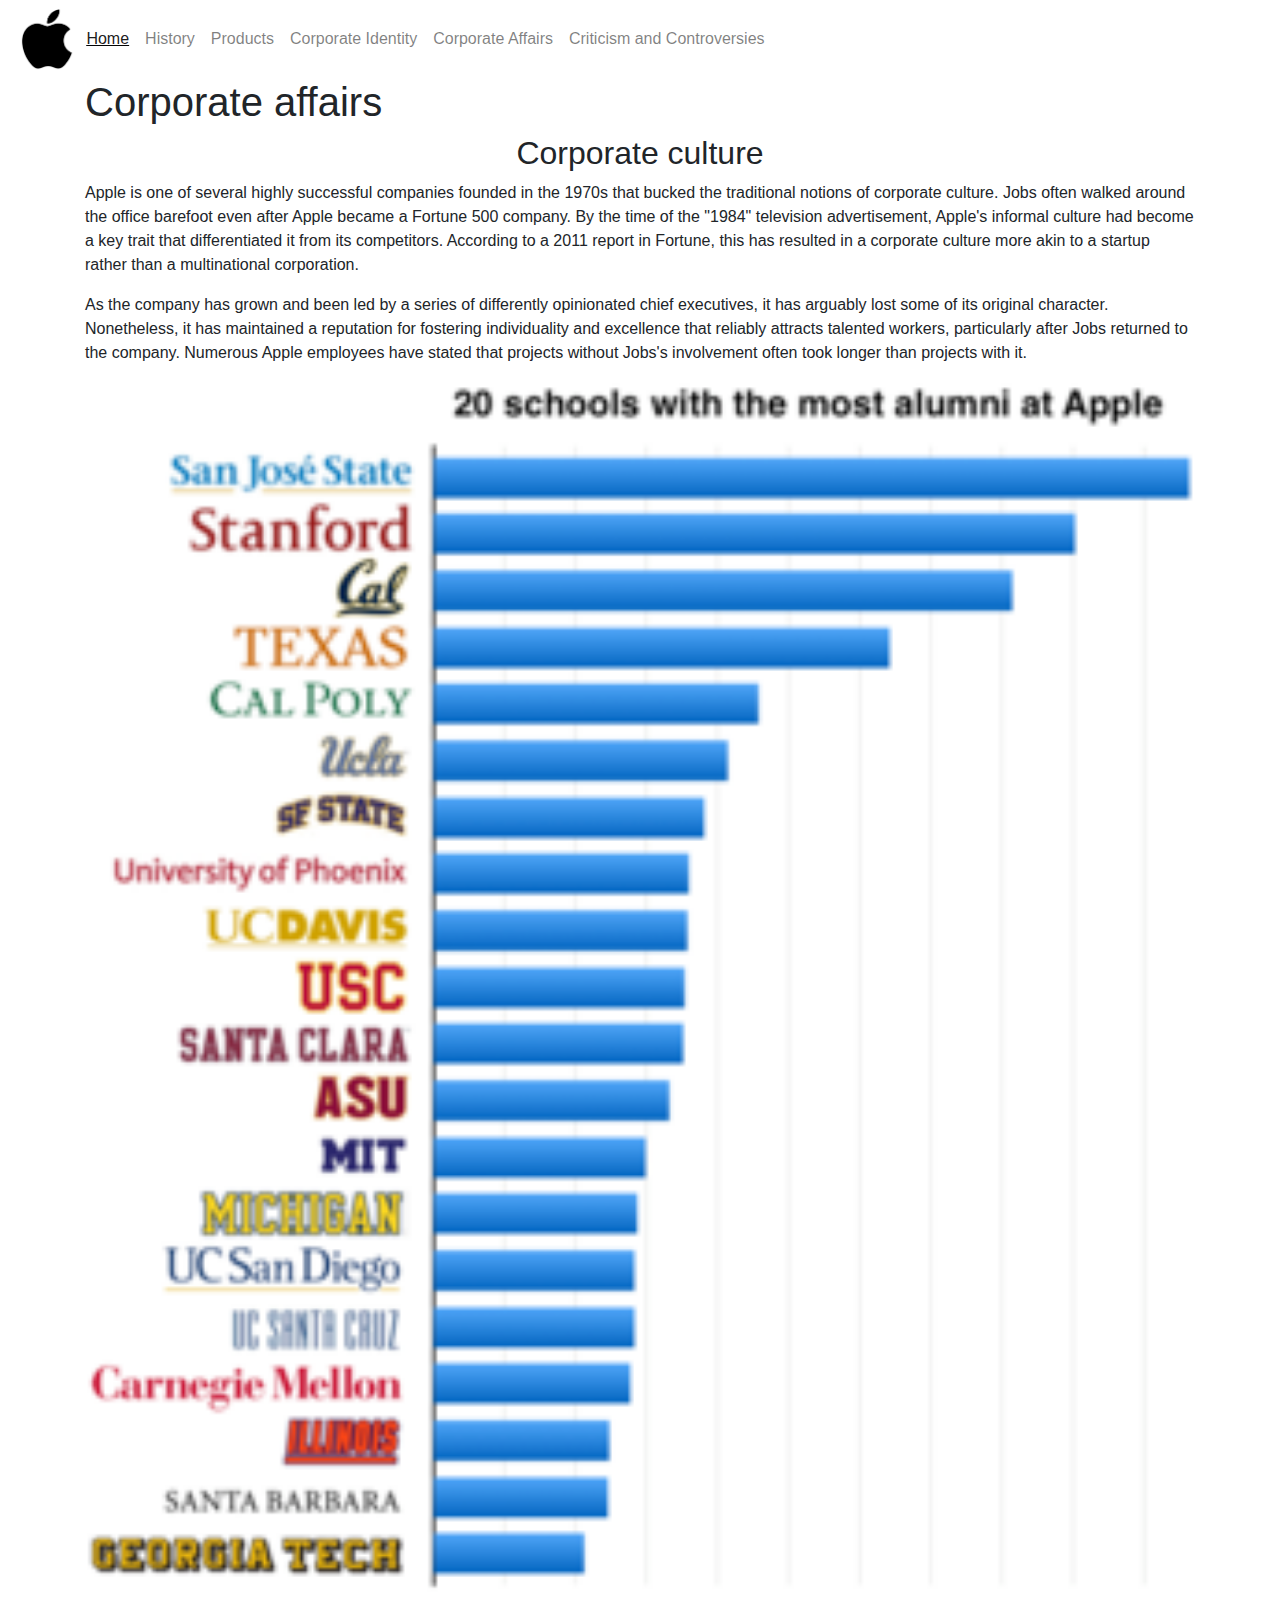
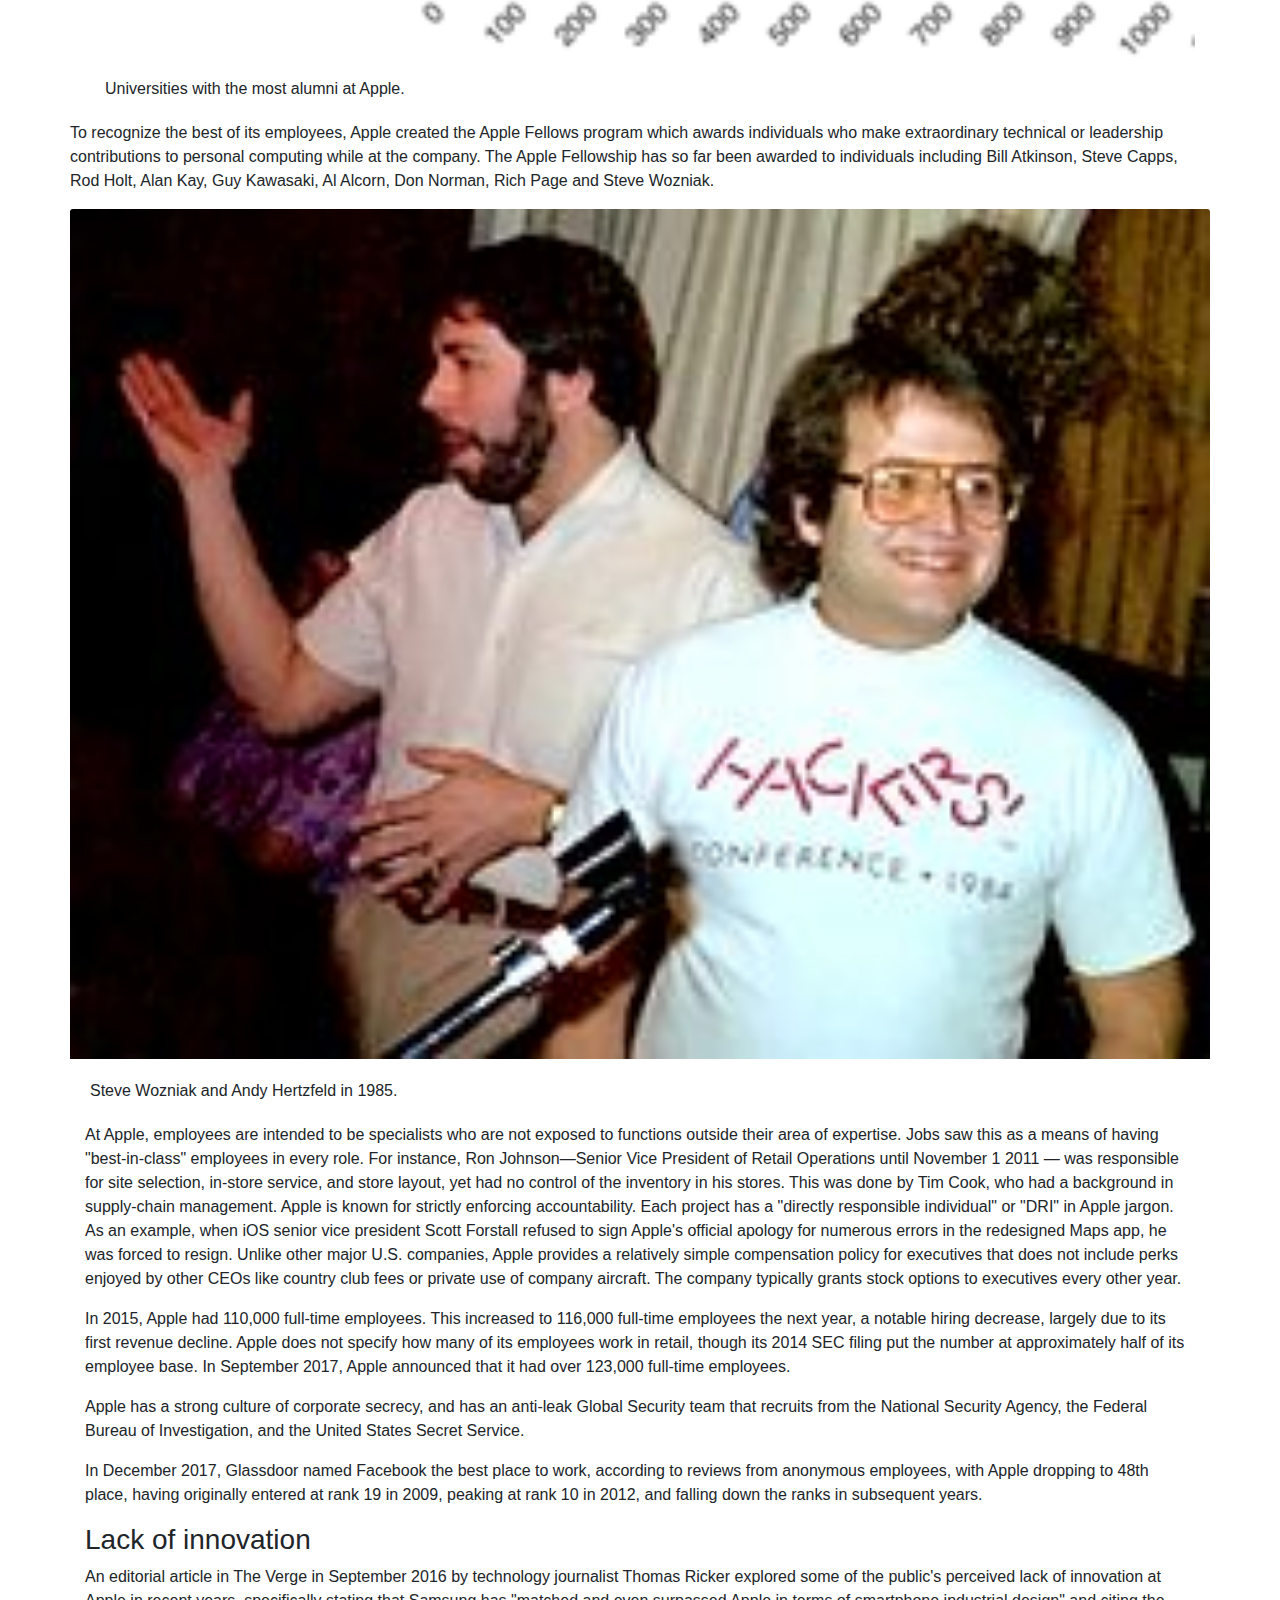
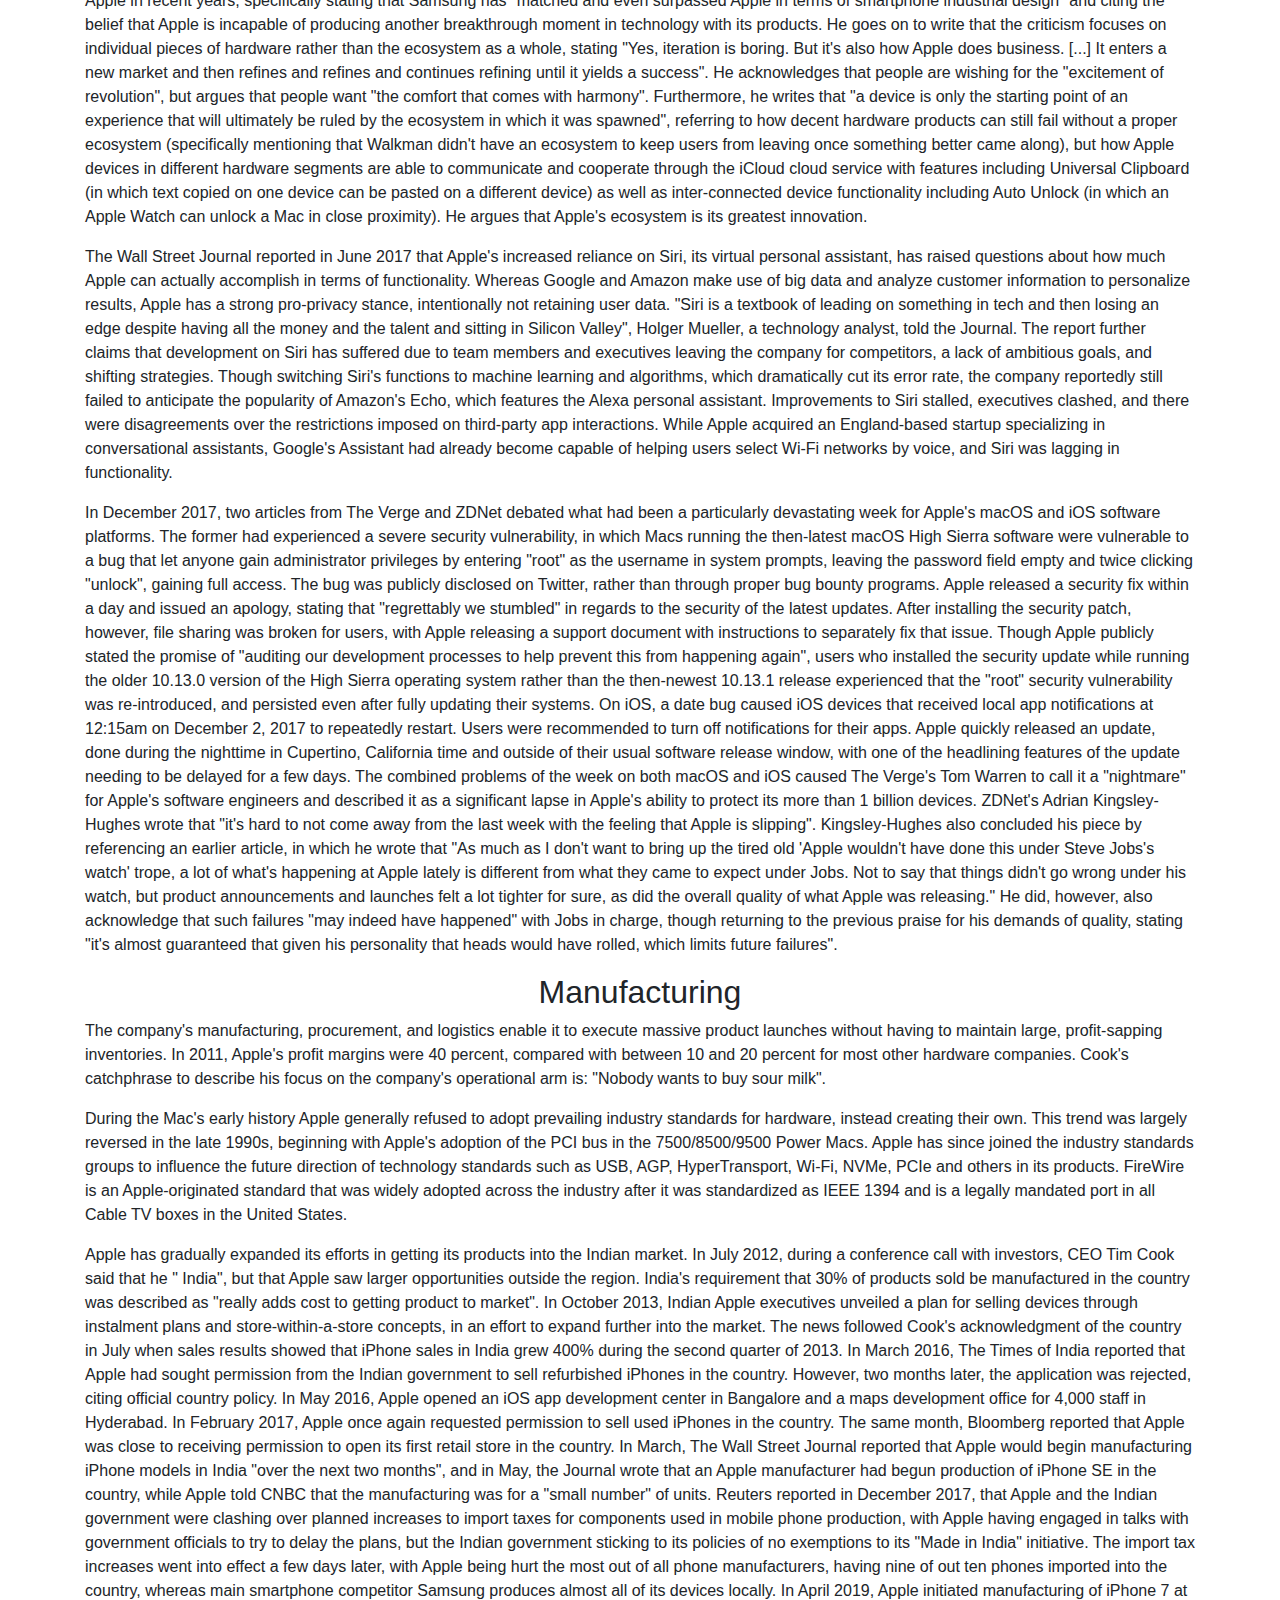
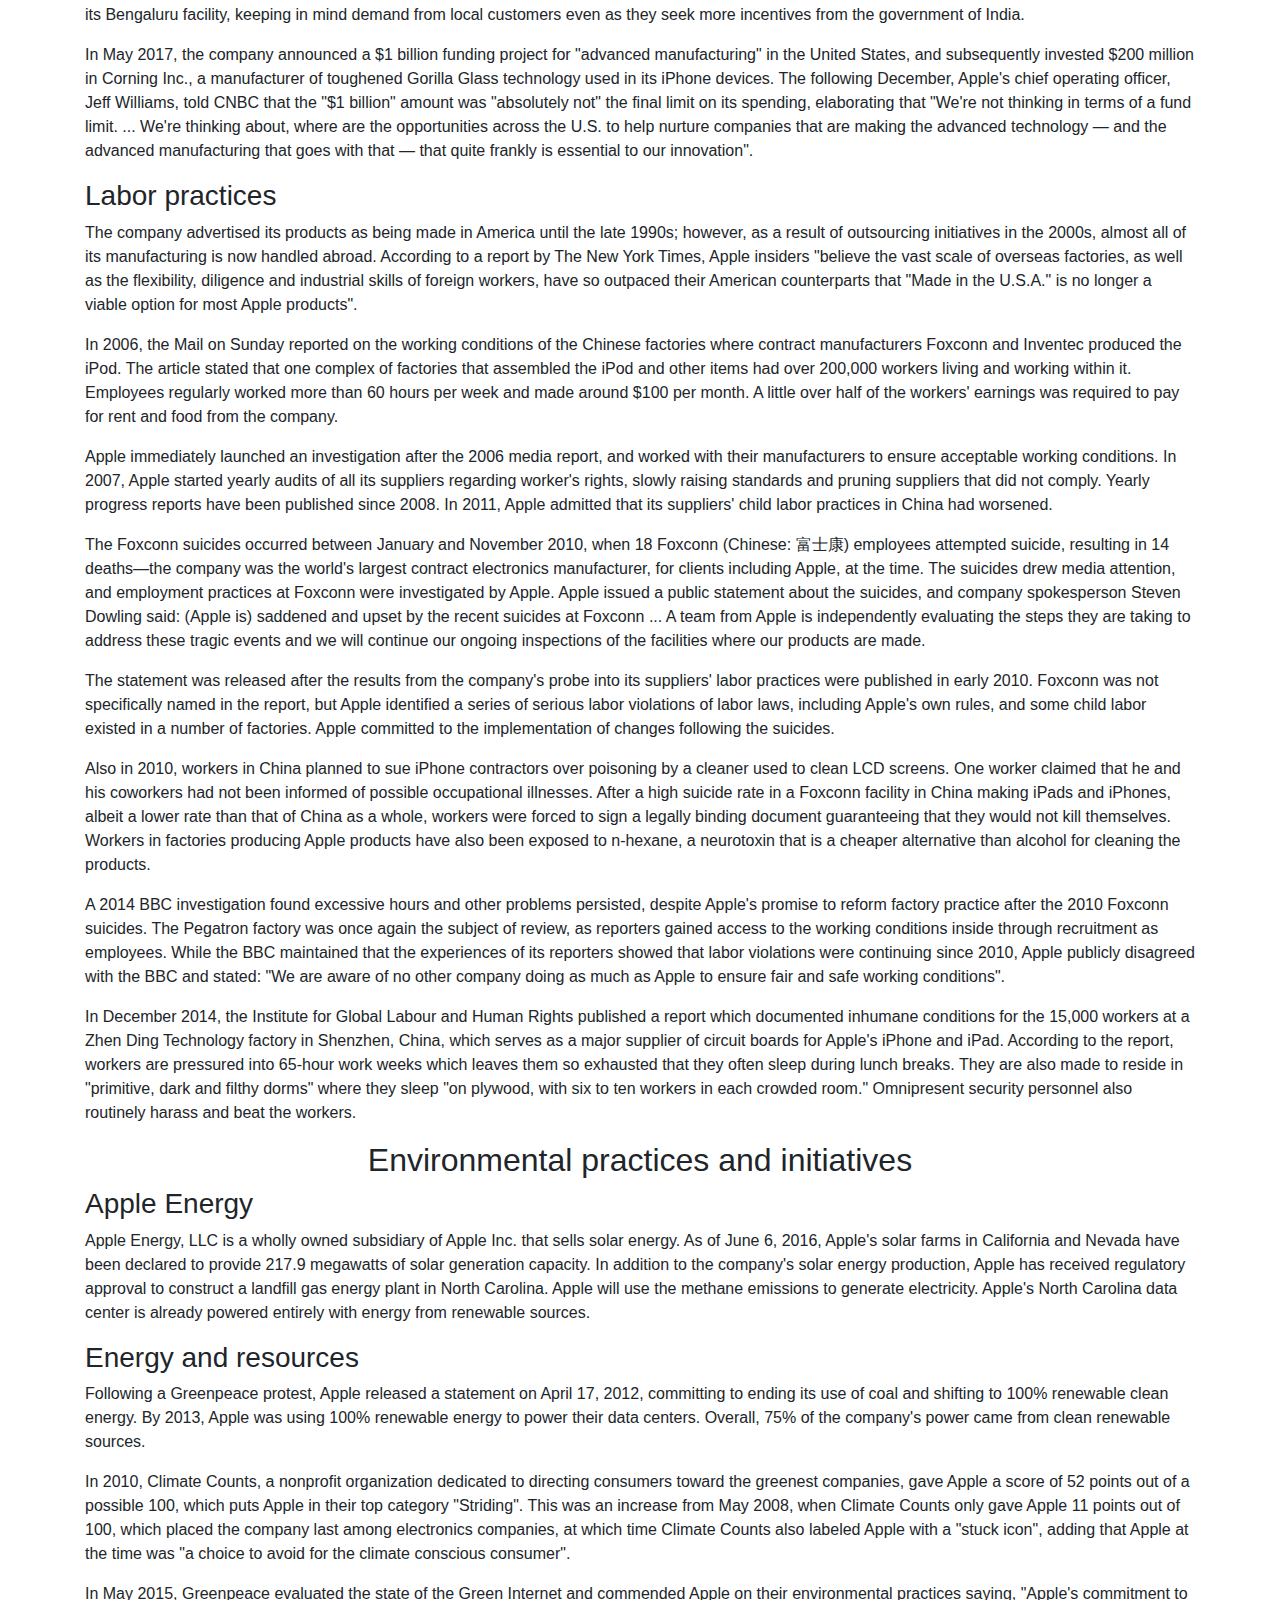
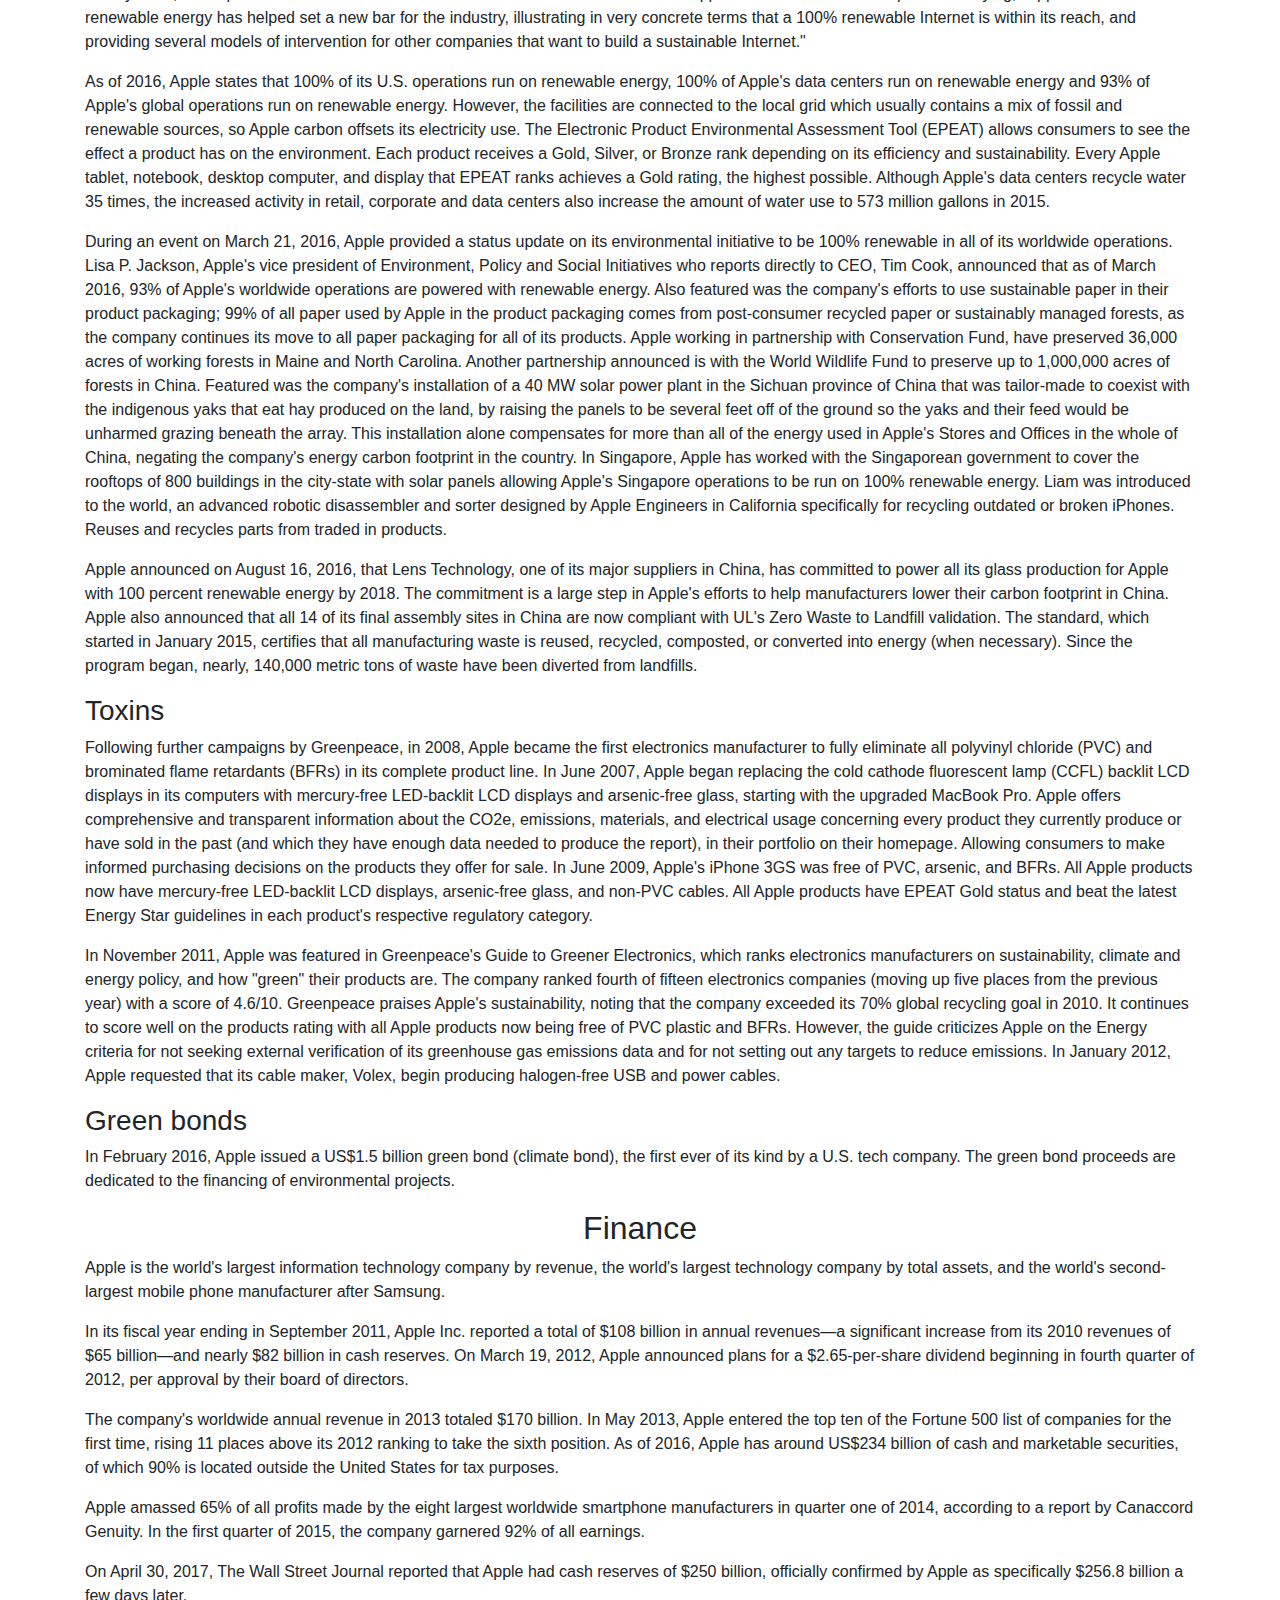
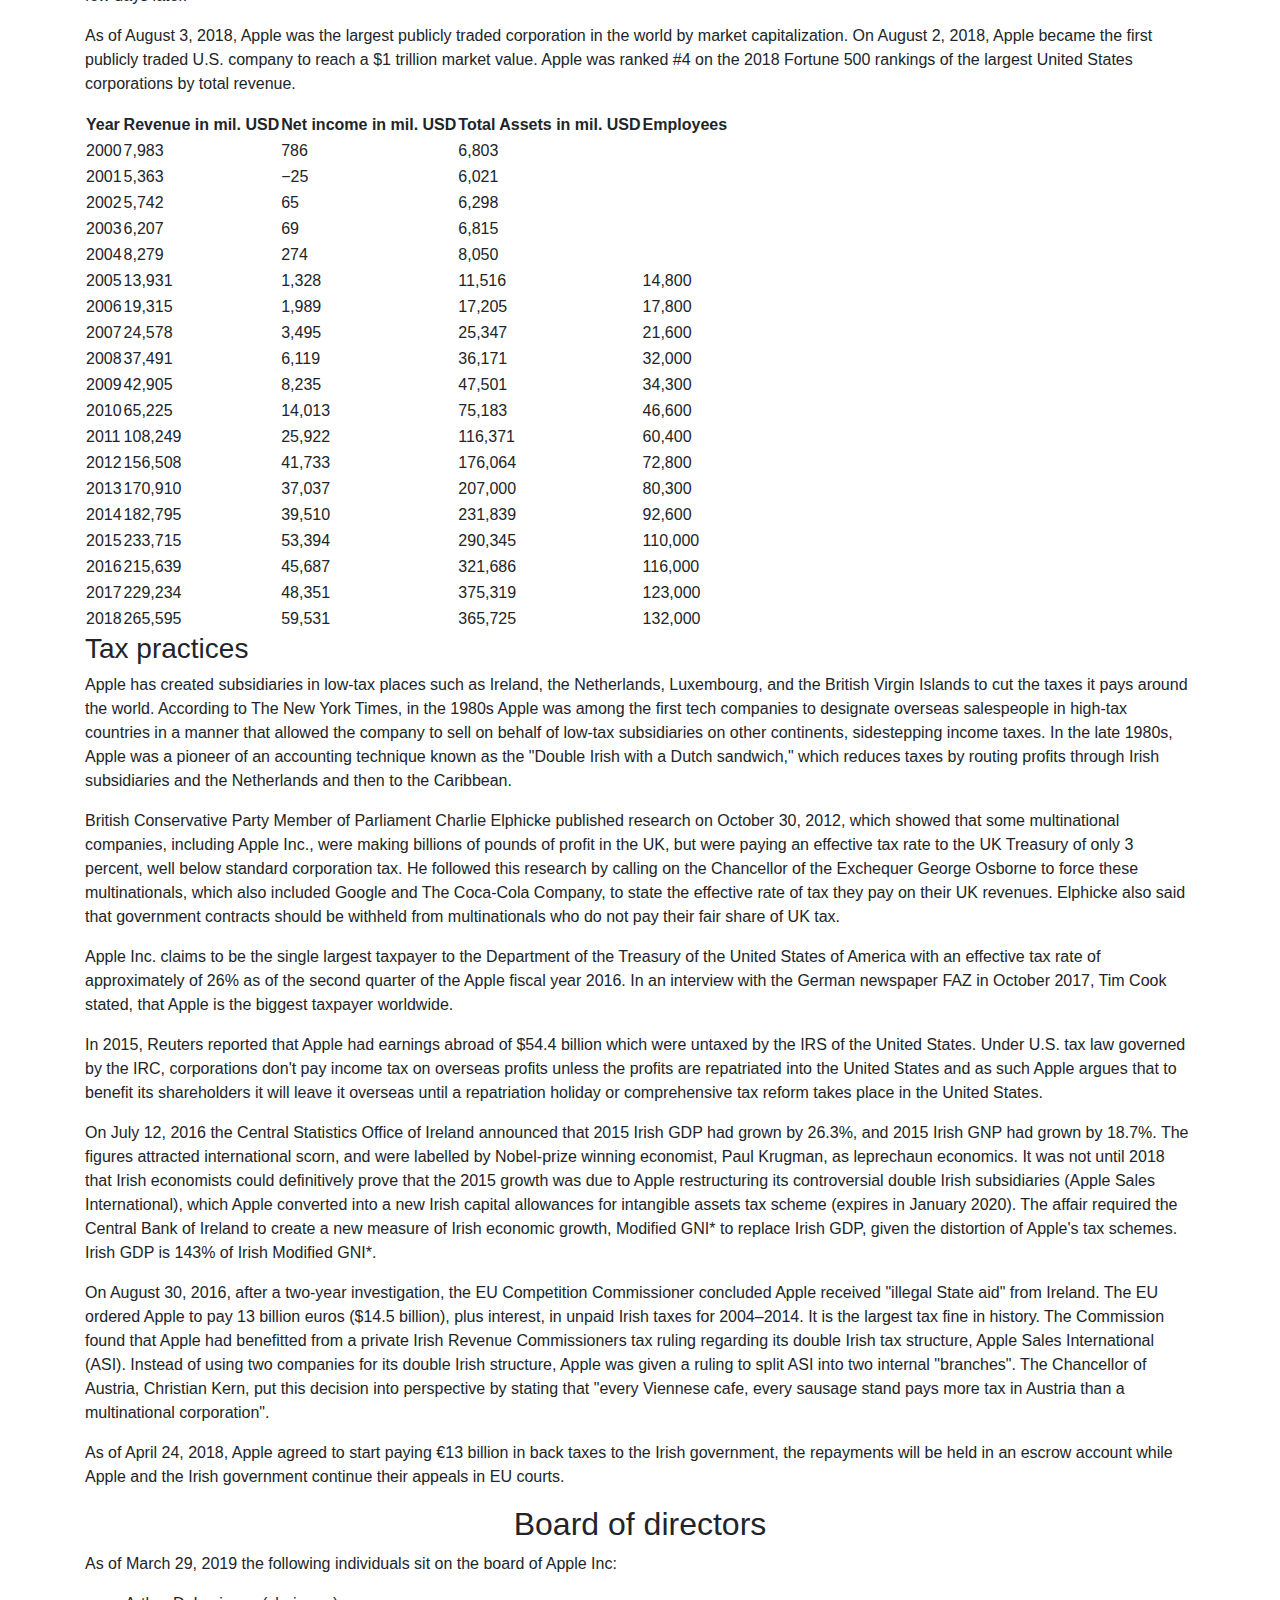
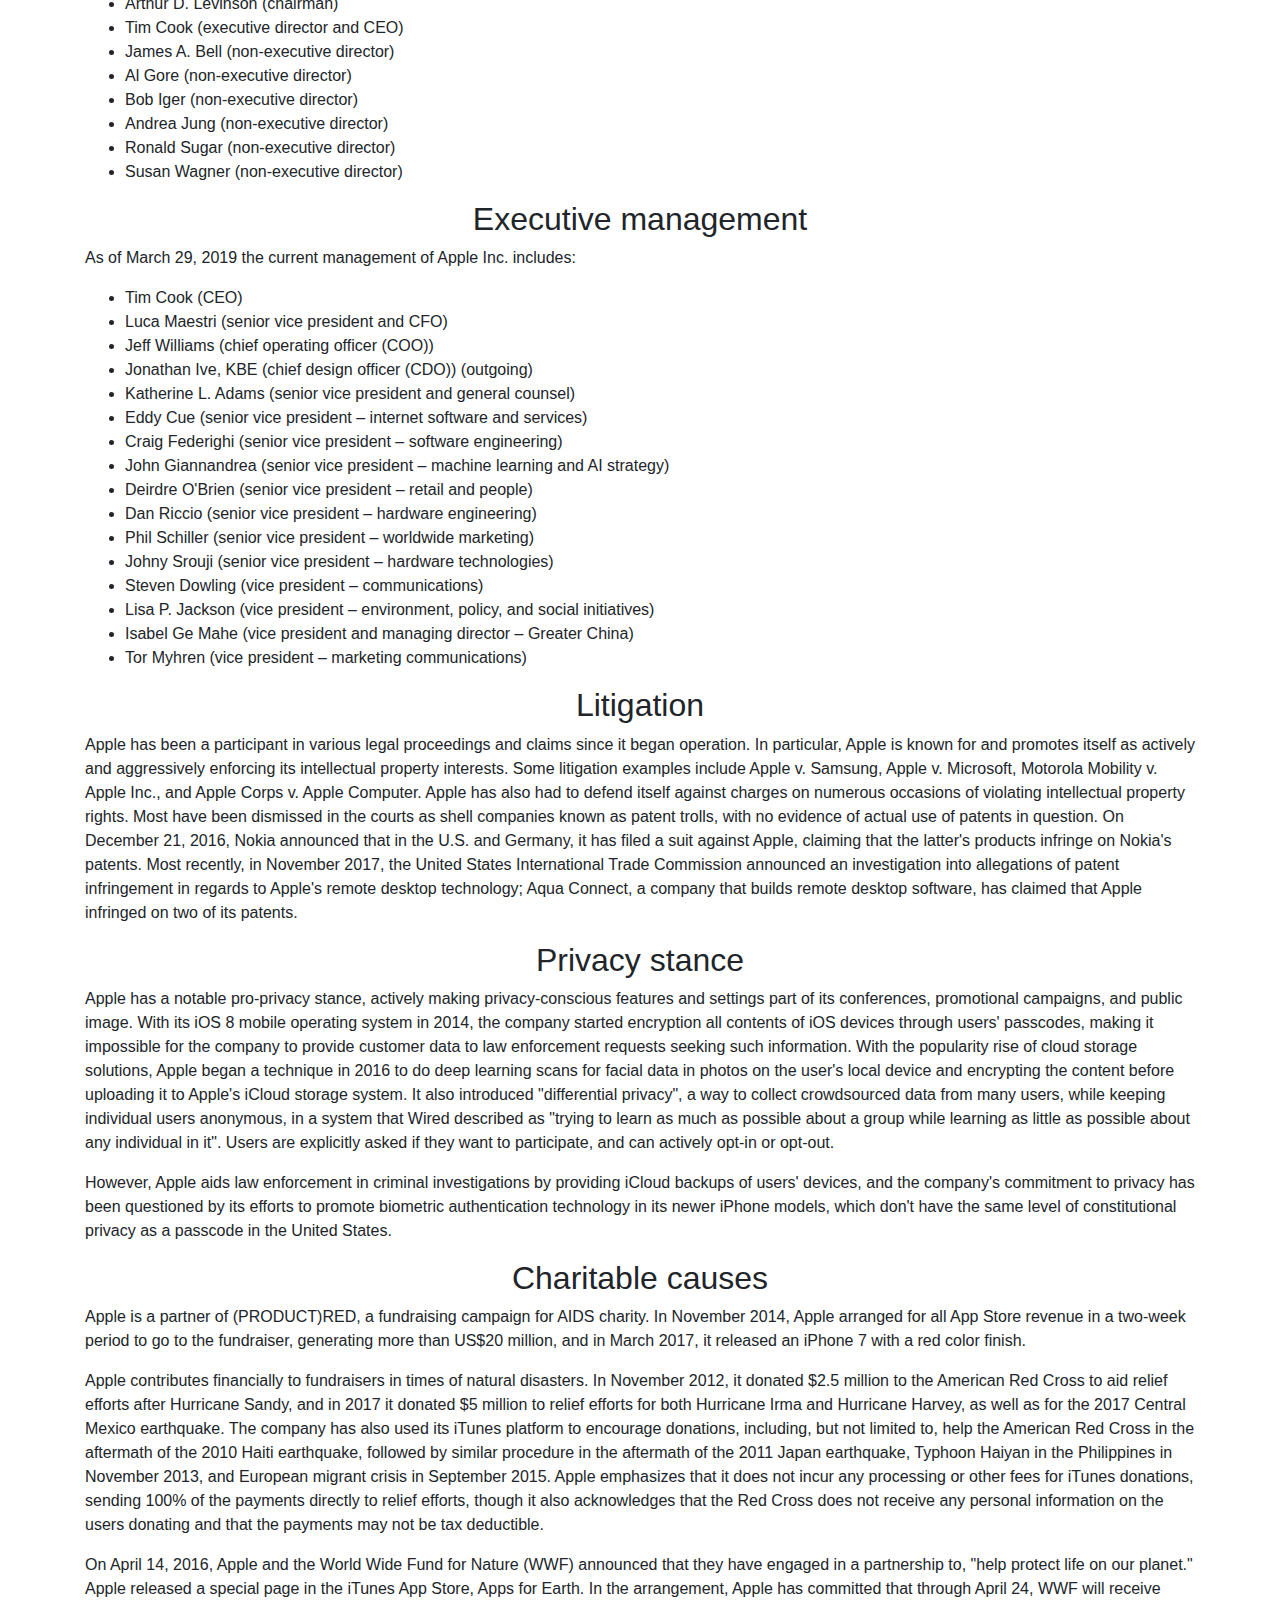
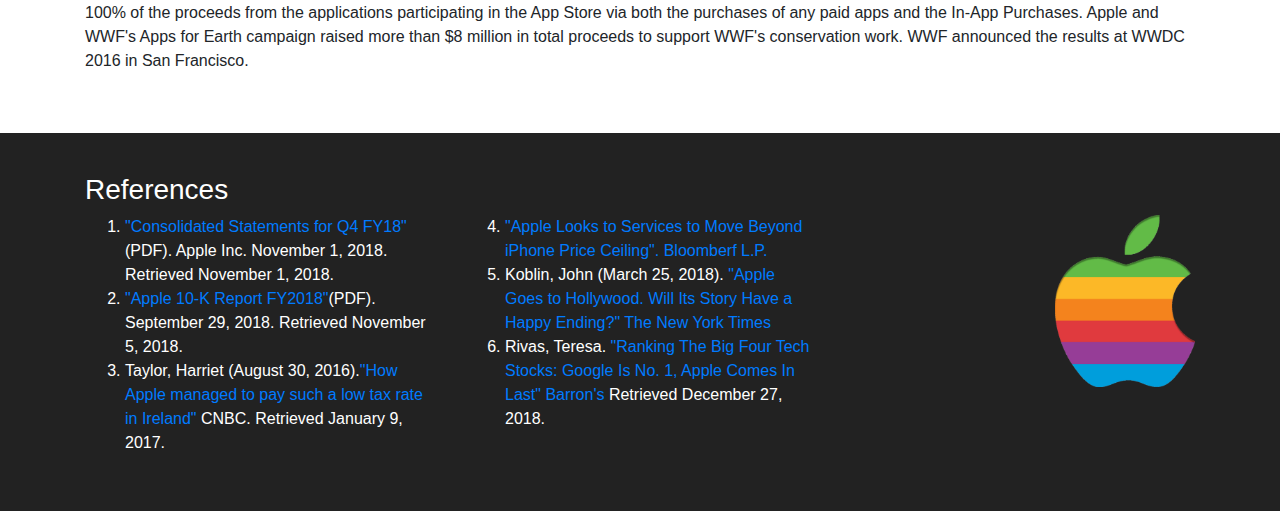
==== commit 8e015456: "Images added to page" ====
--- a/CorporateAffairs.html
+++ b/CorporateAffairs.html
@@ -26,19 +26,19 @@
 				</li>
 
 				<li class="nav-item">
-					<a class="nav-item nav-link" href="#">History</a>
+					<a class="nav-item nav-link" href="History.html">History</a>
 				</li>
 
 				<li class="nav-item">
-					<a class="nav-item nav-link" href="#">Products</a>
+					<a class="nav-item nav-link" href="Products.html">Products</a>
 				</li>
 
 				<li class="nav-item">
-					<a class="nav-item nav-link" href="#">Corporate Identity</a>
+					<a class="nav-item nav-link" href="CorporateIdentity.html">Corporate Identity</a>
 				</li>
 
 				<li class="nav-item">
-					<a class="nav-item nav-link" href="#">Corporate Affairs</a>
+					<a class="nav-item nav-link" href="CorporateAffairs.html">Corporate Affairs</a>
 				</li>
 
 				<li class="nav-item">
@@ -61,7 +61,19 @@
 
       <p>As the company has grown and been led by a series of differently opinionated chief executives, it has arguably lost some of its original character. Nonetheless, it has maintained a reputation for fostering individuality and excellence that reliably attracts talented workers, particularly after Jobs returned to the company. Numerous Apple employees have stated that projects without Jobs's involvement often took longer than projects with it.</p>
 
+			<img src="images/Colleges_with_the_most_alumni_at_Apple.png" class="card-img-top" alt="College Alumni Chart" id="historyimg">
+				<div class="card-body">
+					<p class="card-text">Universities with the most alumni at Apple.</p>
+				</div>
+			</div>
+
       <p>To recognize the best of its employees, Apple created the Apple Fellows program which awards individuals who make extraordinary technical or leadership contributions to personal computing while at the company. The Apple Fellowship has so far been awarded to individuals including Bill Atkinson, Steve Capps, Rod Holt, Alan Kay, Guy Kawasaki, Al Alcorn, Don Norman, Rich Page and Steve Wozniak.</p>
+
+			<img src="images/Steve_Wozniak_and_Andy_Hertzfeld_1985.jpg " class="card-img-top" alt="Steve Wozniak and Andy Hertzfeld" id="historyimg">
+				<div class="card-body">
+					<p class="card-text">Steve Wozniak and Andy Hertzfeld in 1985.</p>
+				</div>
+			</div>
 
       <p>At Apple, employees are intended to be specialists who are not exposed to functions outside their area of expertise. Jobs saw this as a means of having "best-in-class" employees in every role. For instance, Ron Johnson—Senior Vice President of Retail Operations until November 1 2011 — was responsible for site selection, in-store service, and store layout, yet had no control of the inventory in his stores. This was done by Tim Cook, who had a background in supply-chain management. Apple is known for strictly enforcing accountability. Each project has a "directly responsible individual" or "DRI" in Apple jargon. As an example, when iOS senior vice president Scott Forstall refused to sign Apple's official apology for numerous errors in the redesigned Maps app, he was forced to resign. Unlike other major U.S. companies, Apple provides a relatively simple compensation policy for executives that does not include perks enjoyed by other CEOs like country club fees or private use of company aircraft. The company typically grants stock options to executives every other year.</p>
 
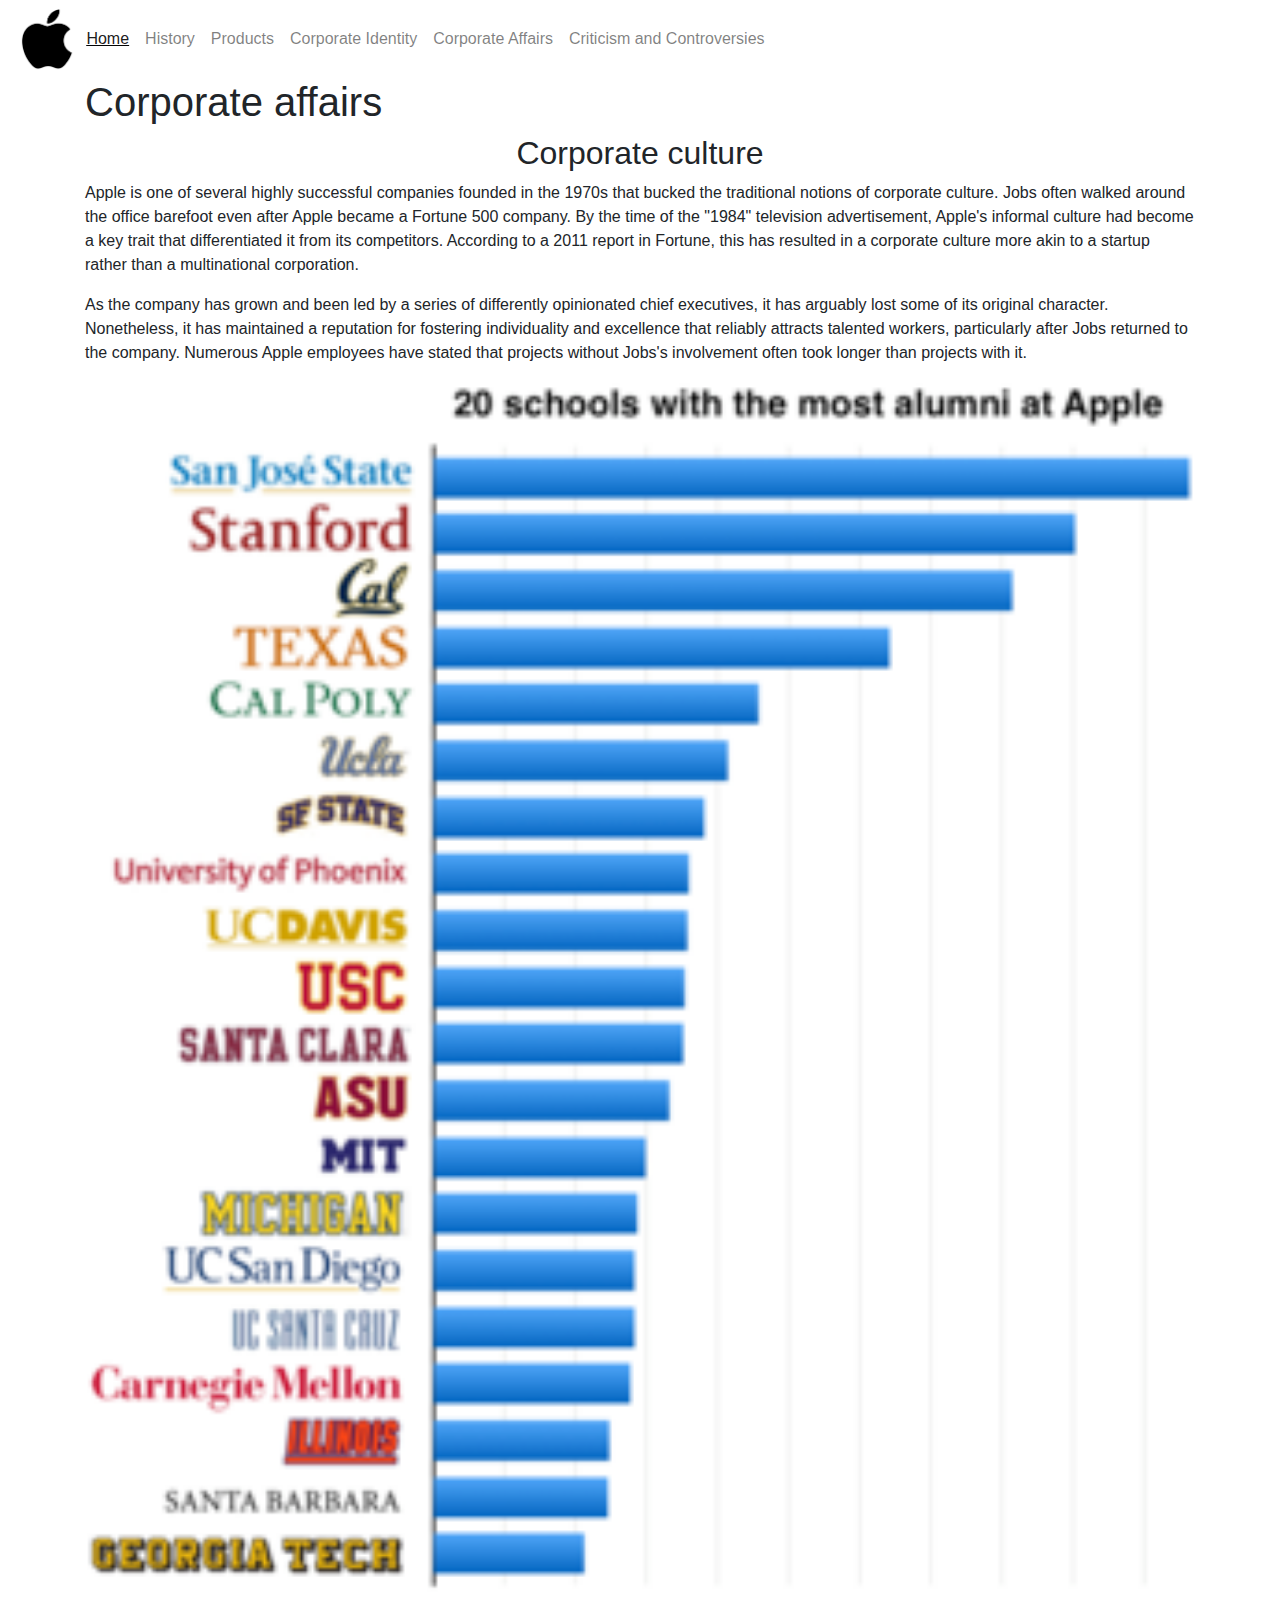
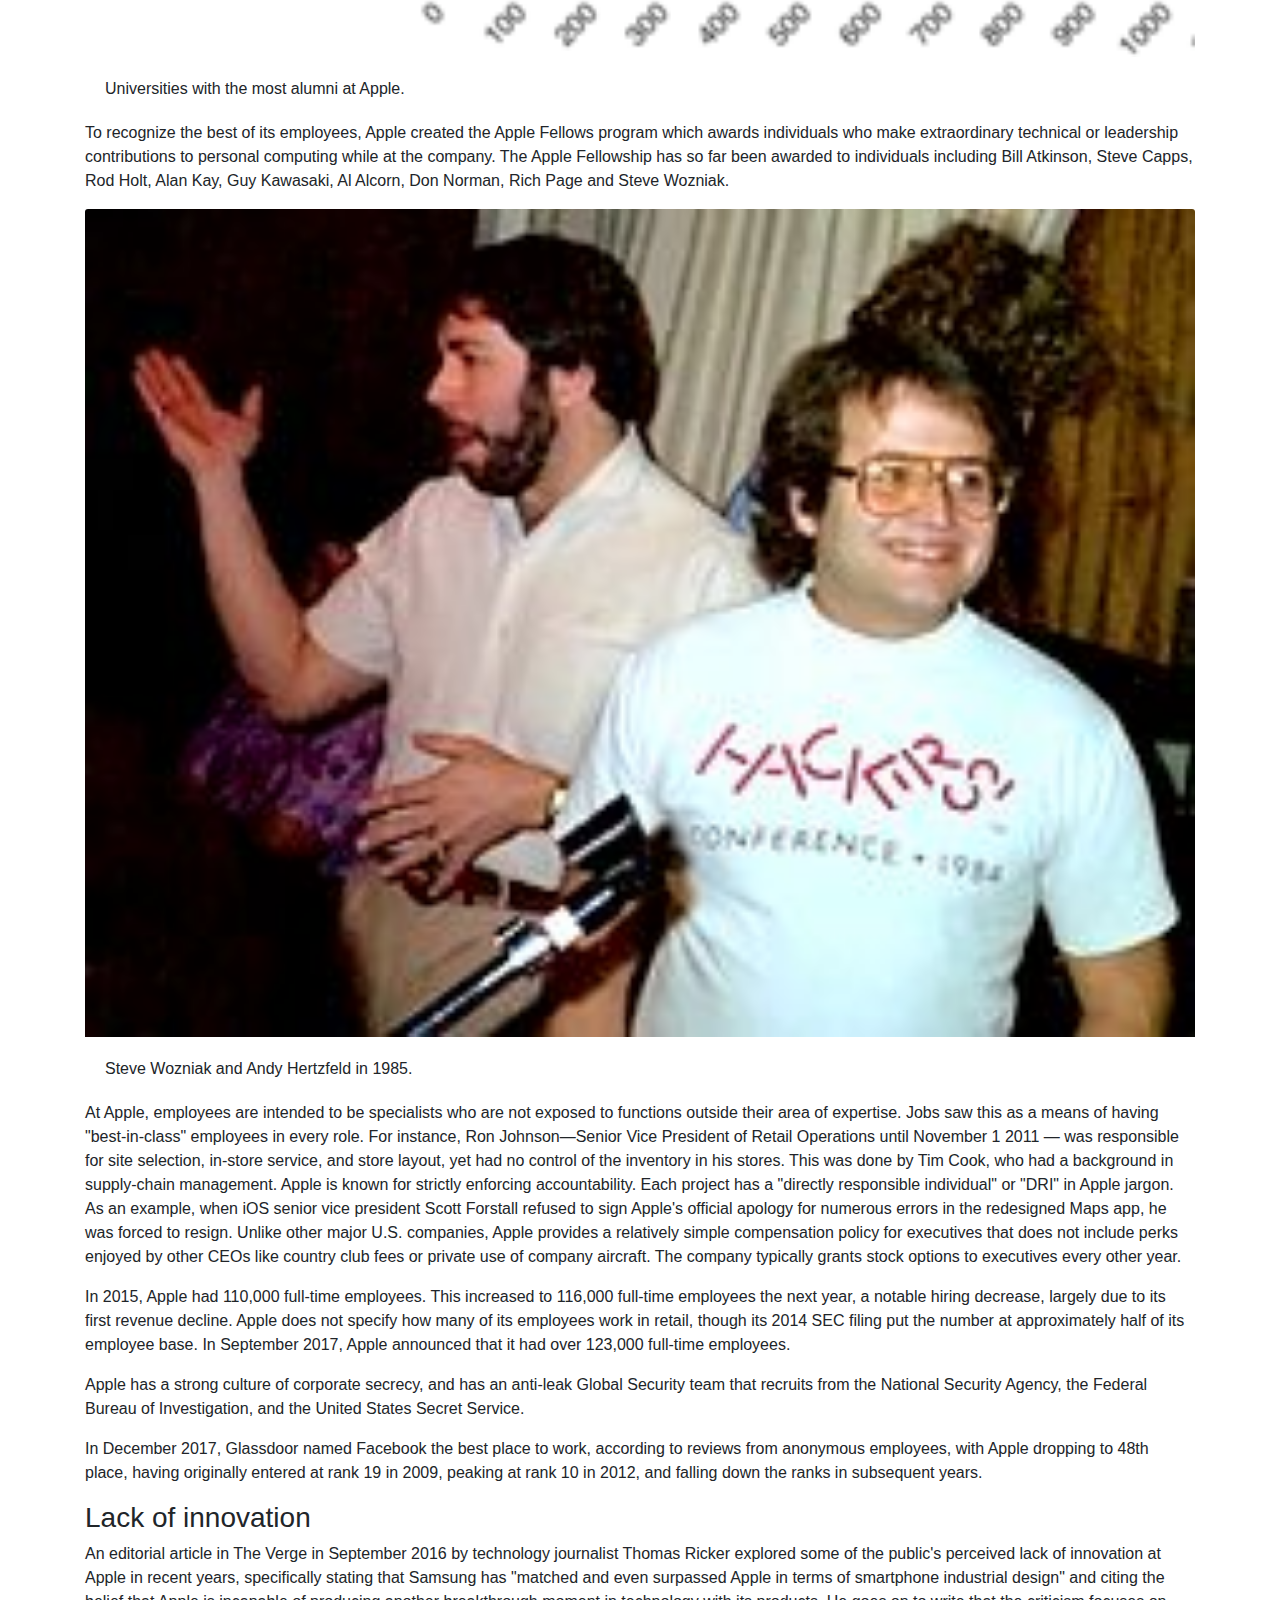
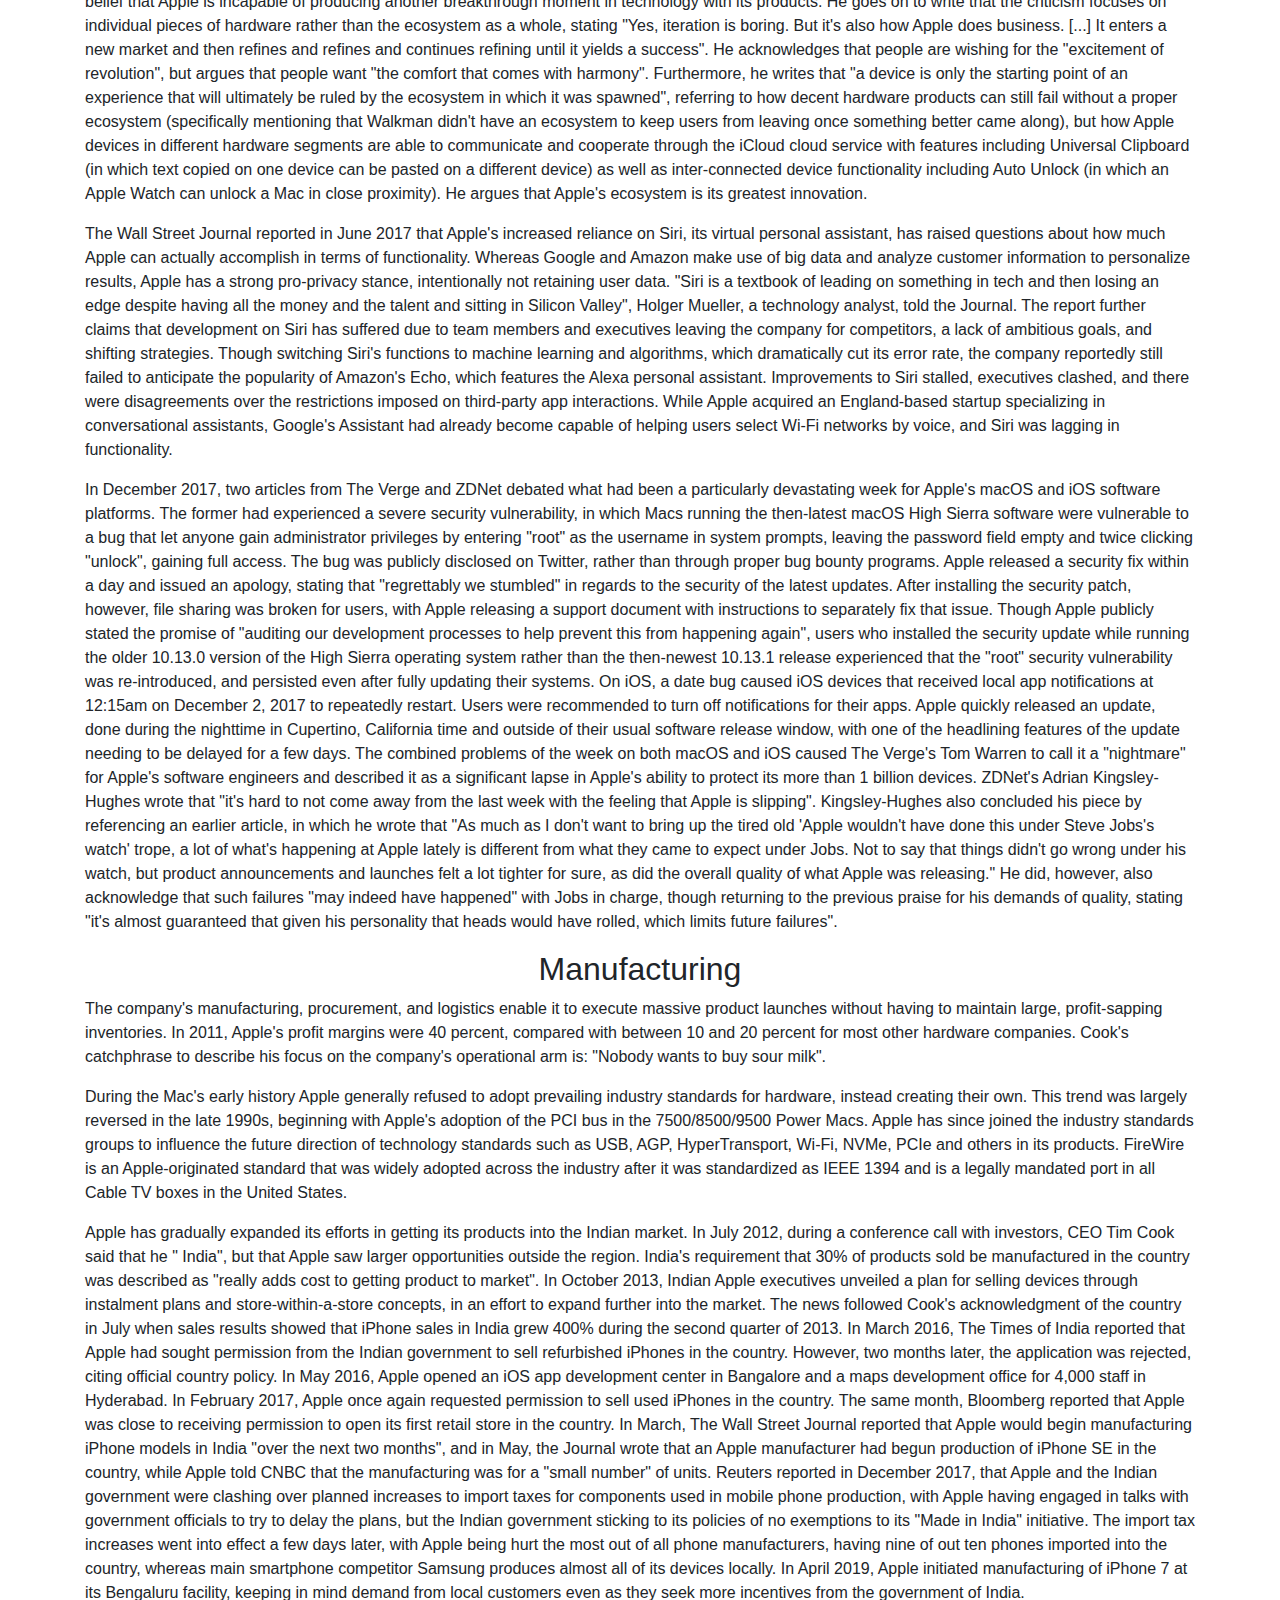
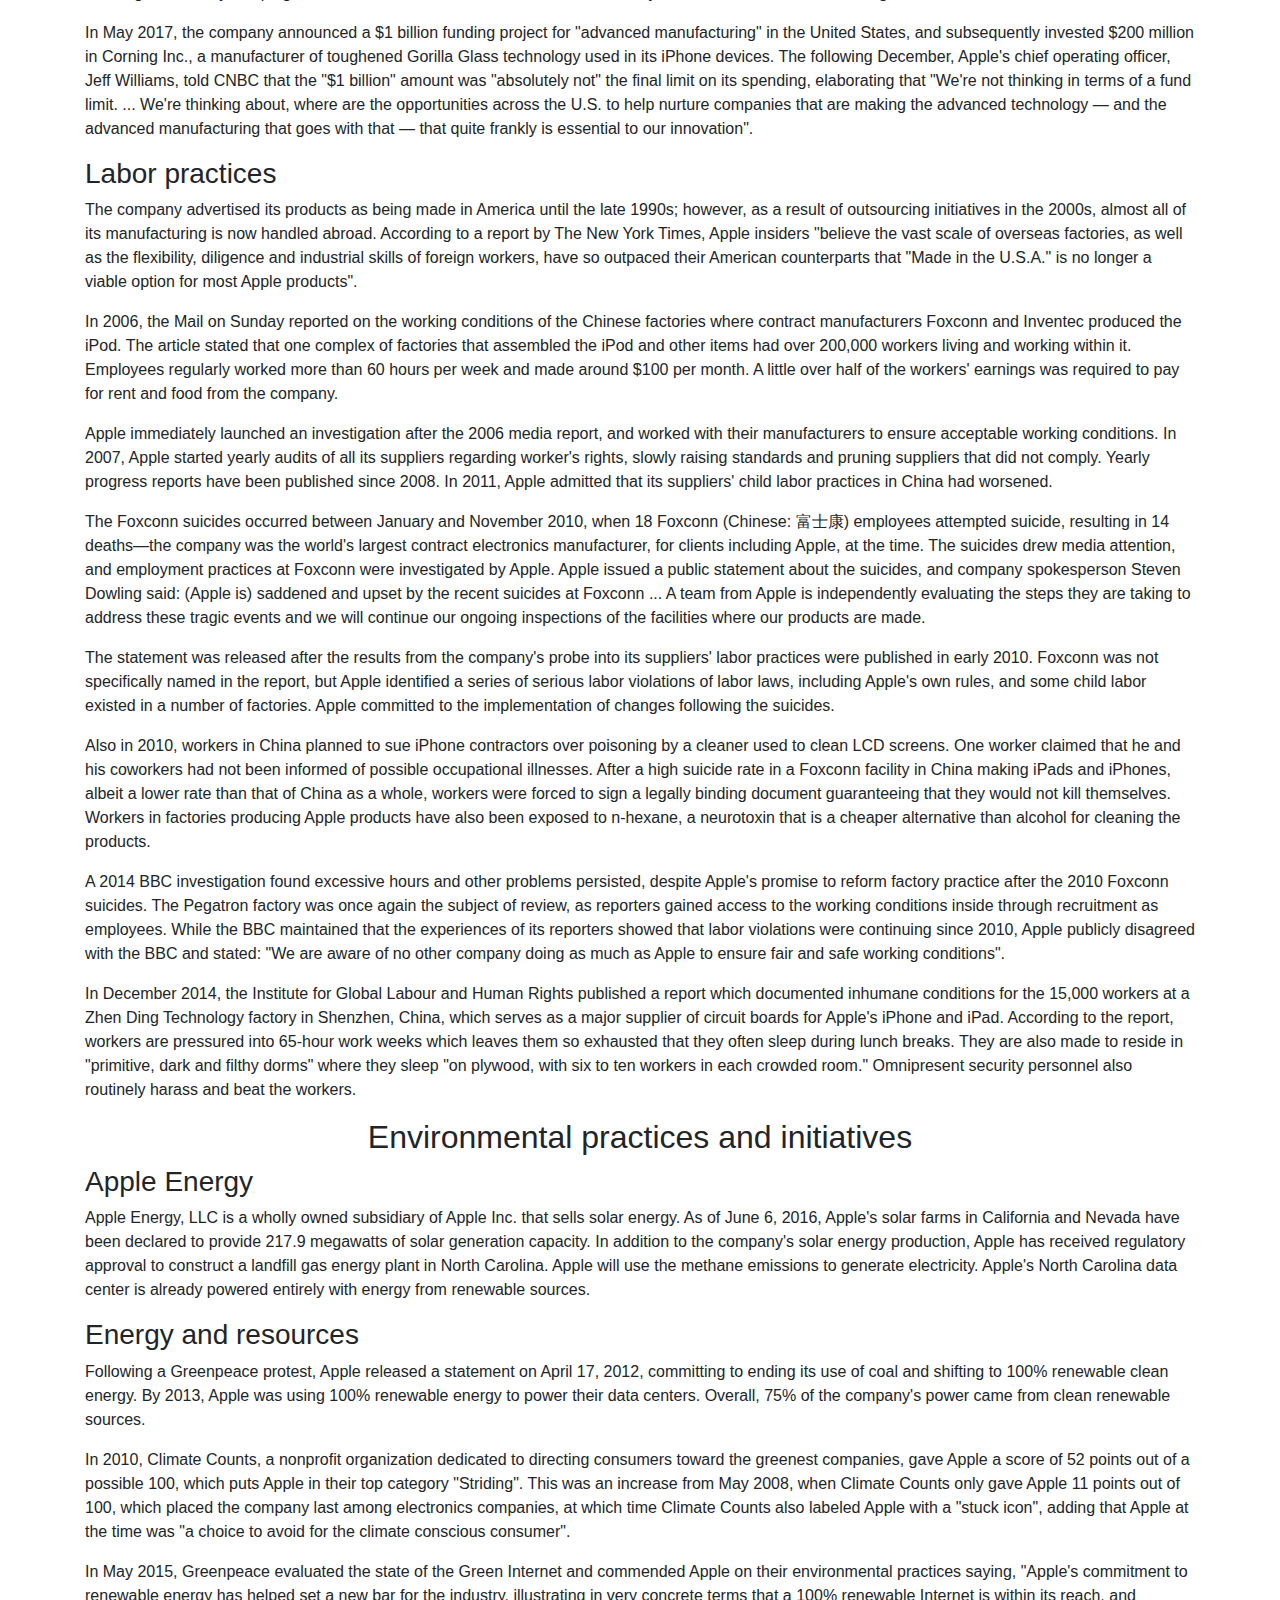
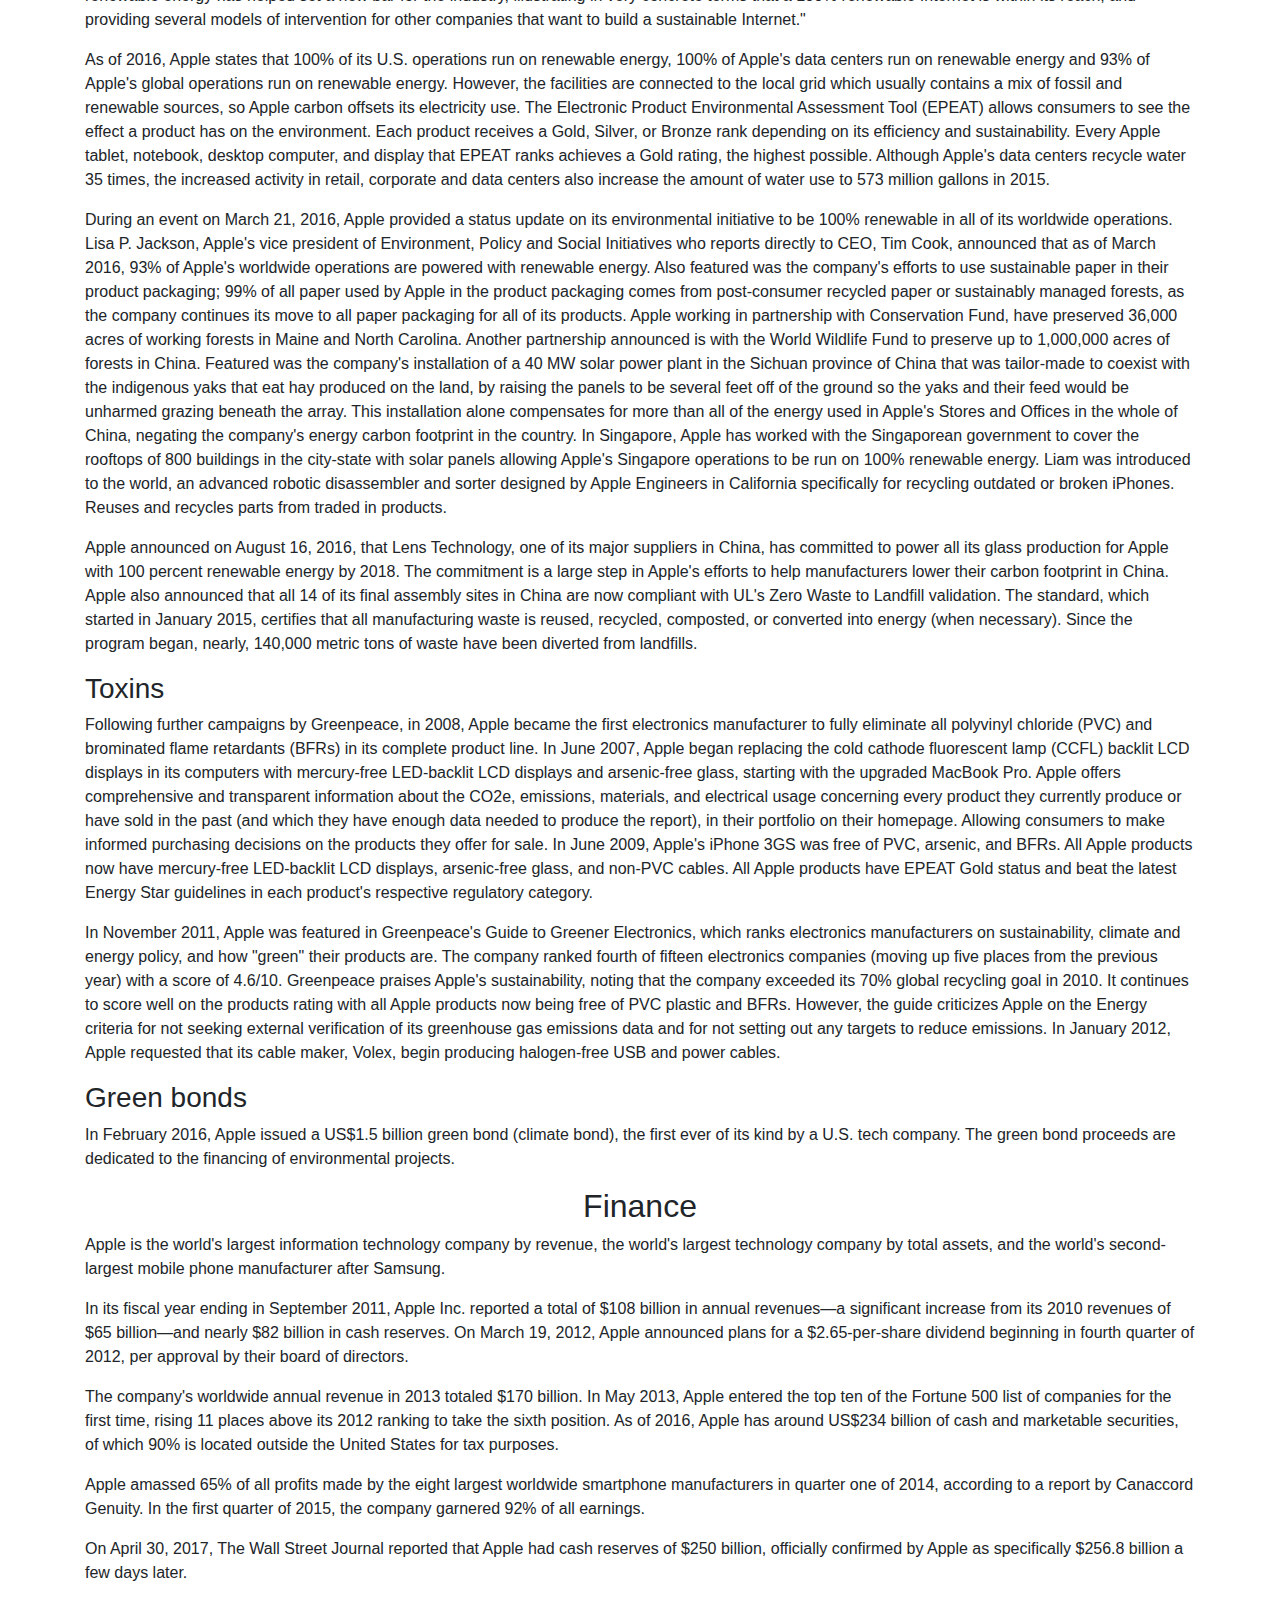
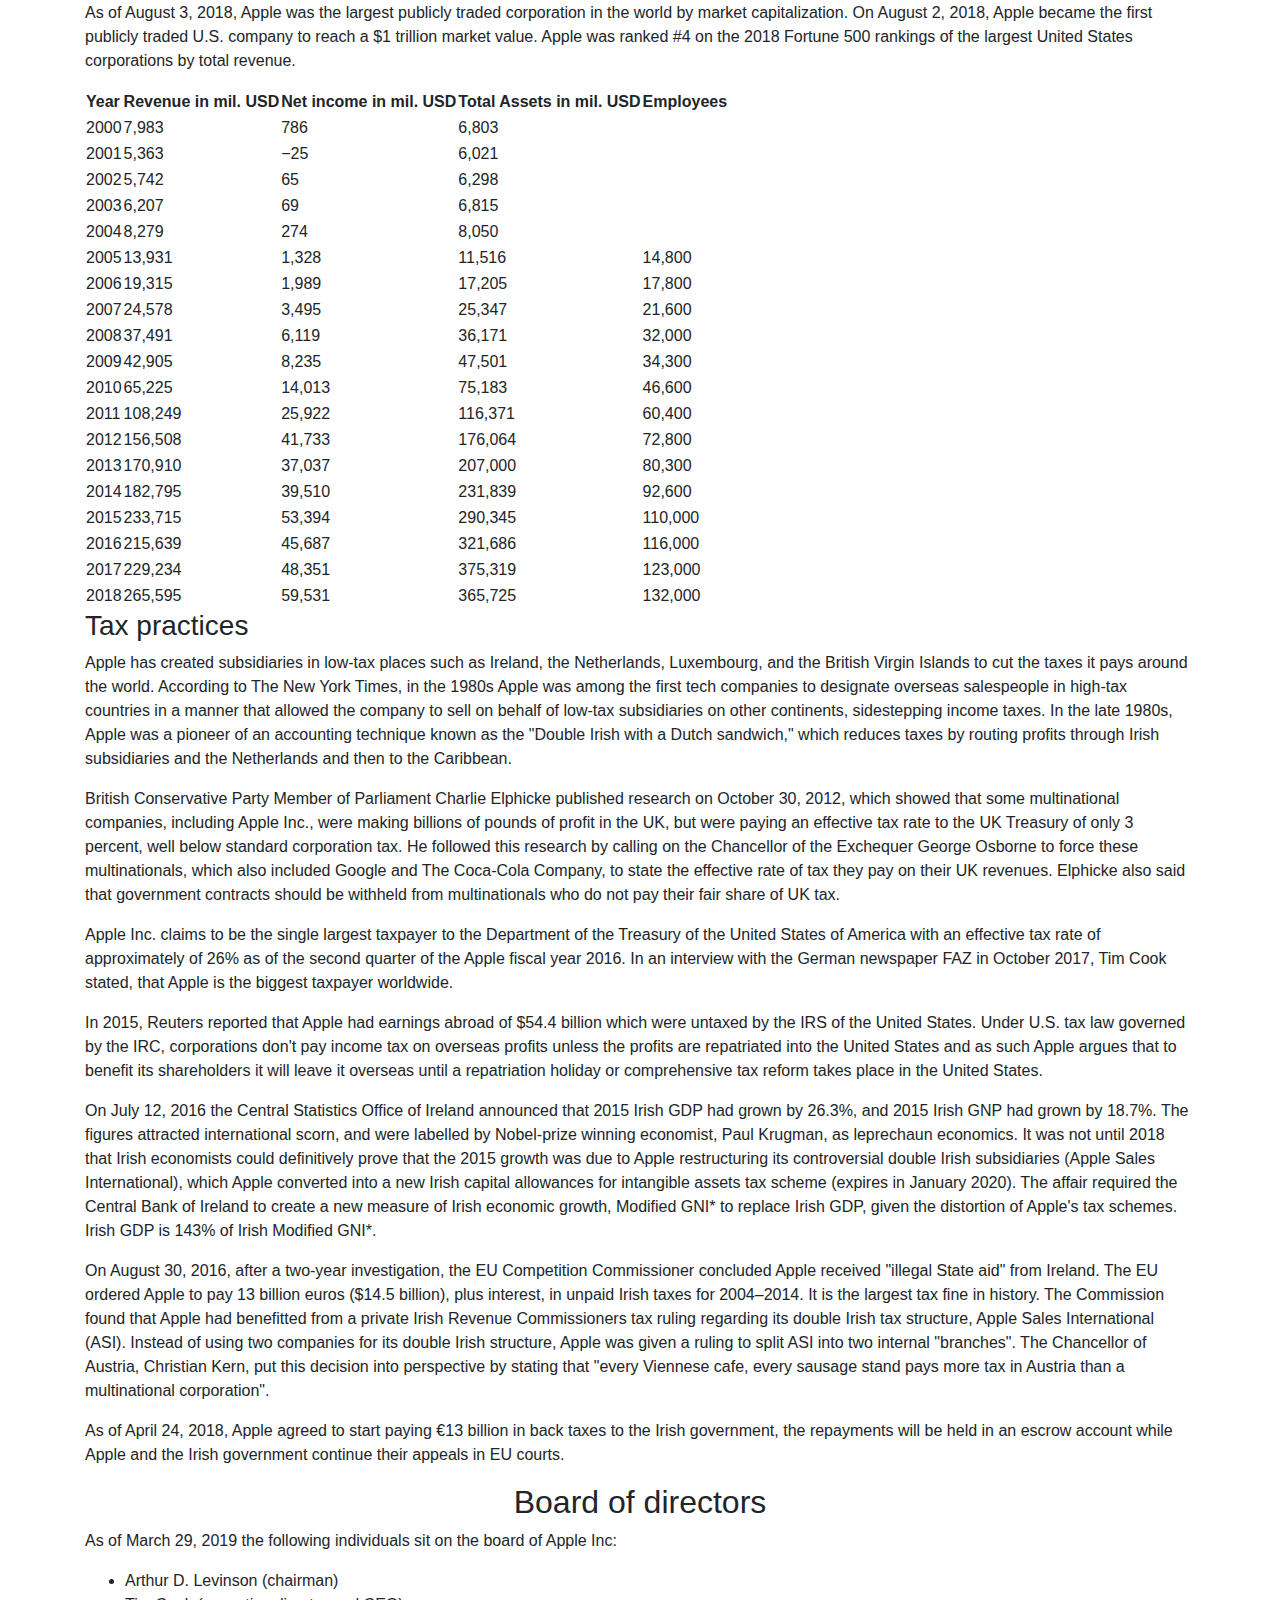
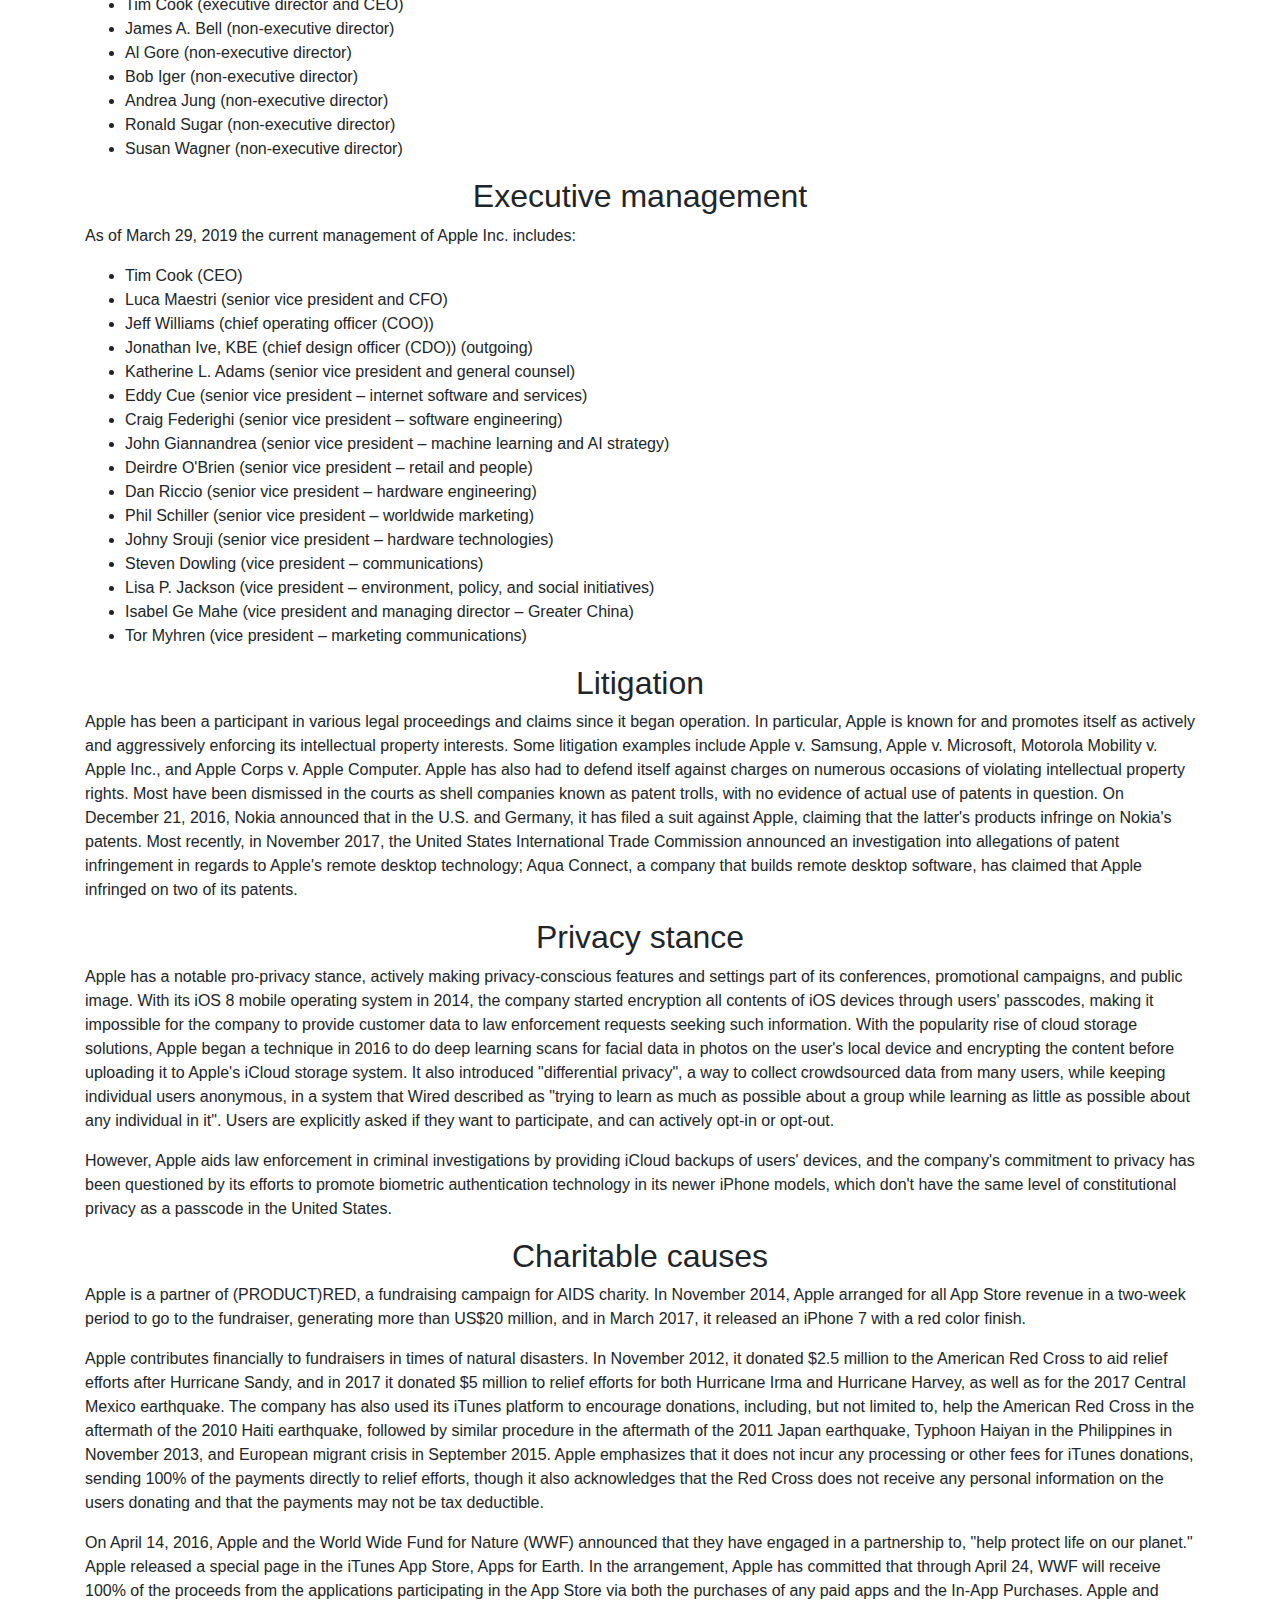
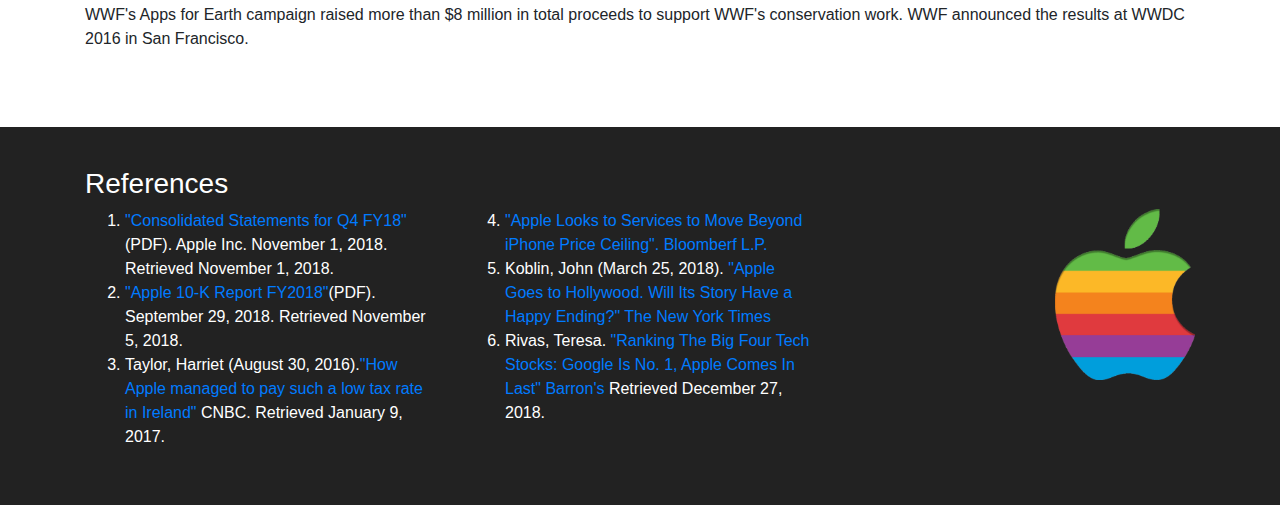
==== commit 6642e5ab: "Updated images... again" ====
--- a/CorporateAffairs.html
+++ b/CorporateAffairs.html
@@ -65,7 +65,7 @@
 				<div class="card-body">
 					<p class="card-text">Universities with the most alumni at Apple.</p>
 				</div>
-			</div>
+			
 
       <p>To recognize the best of its employees, Apple created the Apple Fellows program which awards individuals who make extraordinary technical or leadership contributions to personal computing while at the company. The Apple Fellowship has so far been awarded to individuals including Bill Atkinson, Steve Capps, Rod Holt, Alan Kay, Guy Kawasaki, Al Alcorn, Don Norman, Rich Page and Steve Wozniak.</p>
 
@@ -73,7 +73,7 @@
 				<div class="card-body">
 					<p class="card-text">Steve Wozniak and Andy Hertzfeld in 1985.</p>
 				</div>
-			</div>
+			
 
       <p>At Apple, employees are intended to be specialists who are not exposed to functions outside their area of expertise. Jobs saw this as a means of having "best-in-class" employees in every role. For instance, Ron Johnson—Senior Vice President of Retail Operations until November 1 2011 — was responsible for site selection, in-store service, and store layout, yet had no control of the inventory in his stores. This was done by Tim Cook, who had a background in supply-chain management. Apple is known for strictly enforcing accountability. Each project has a "directly responsible individual" or "DRI" in Apple jargon. As an example, when iOS senior vice president Scott Forstall refused to sign Apple's official apology for numerous errors in the redesigned Maps app, he was forced to resign. Unlike other major U.S. companies, Apple provides a relatively simple compensation policy for executives that does not include perks enjoyed by other CEOs like country club fees or private use of company aircraft. The company typically grants stock options to executives every other year.</p>
 
